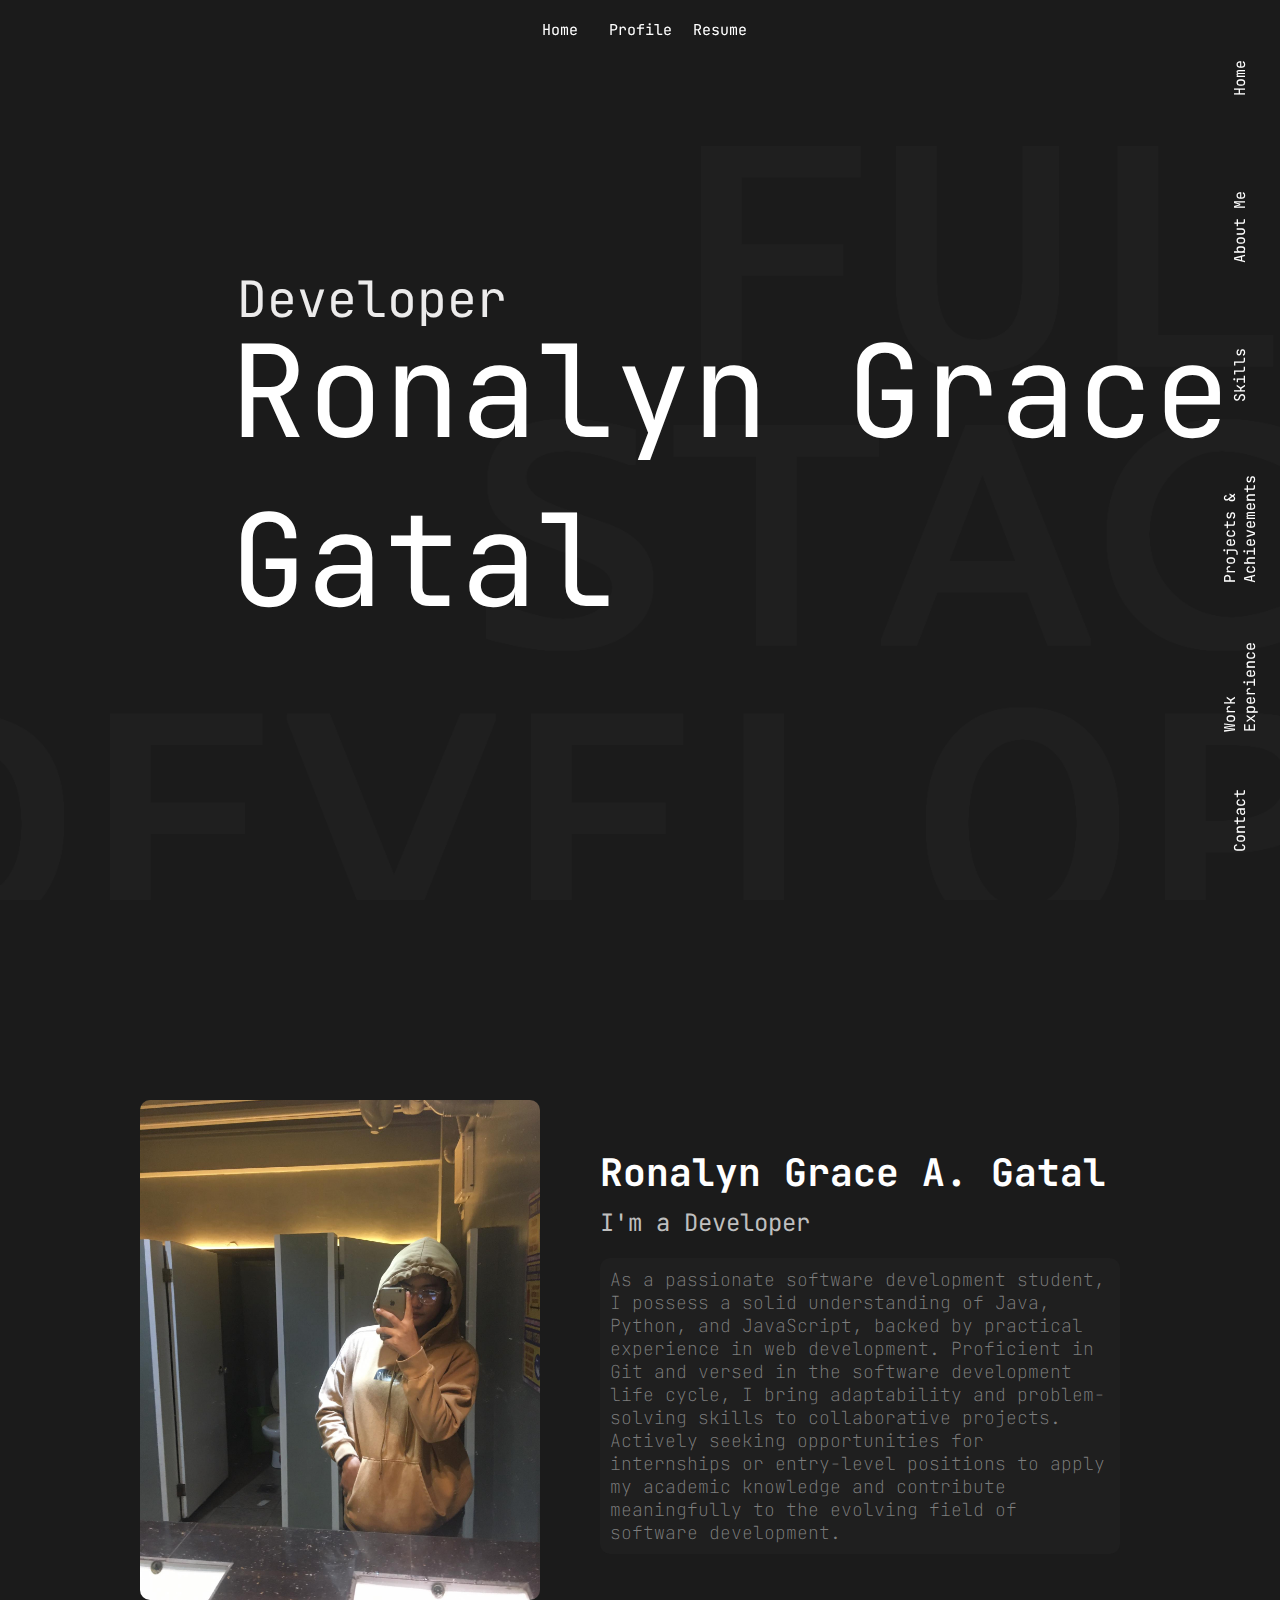
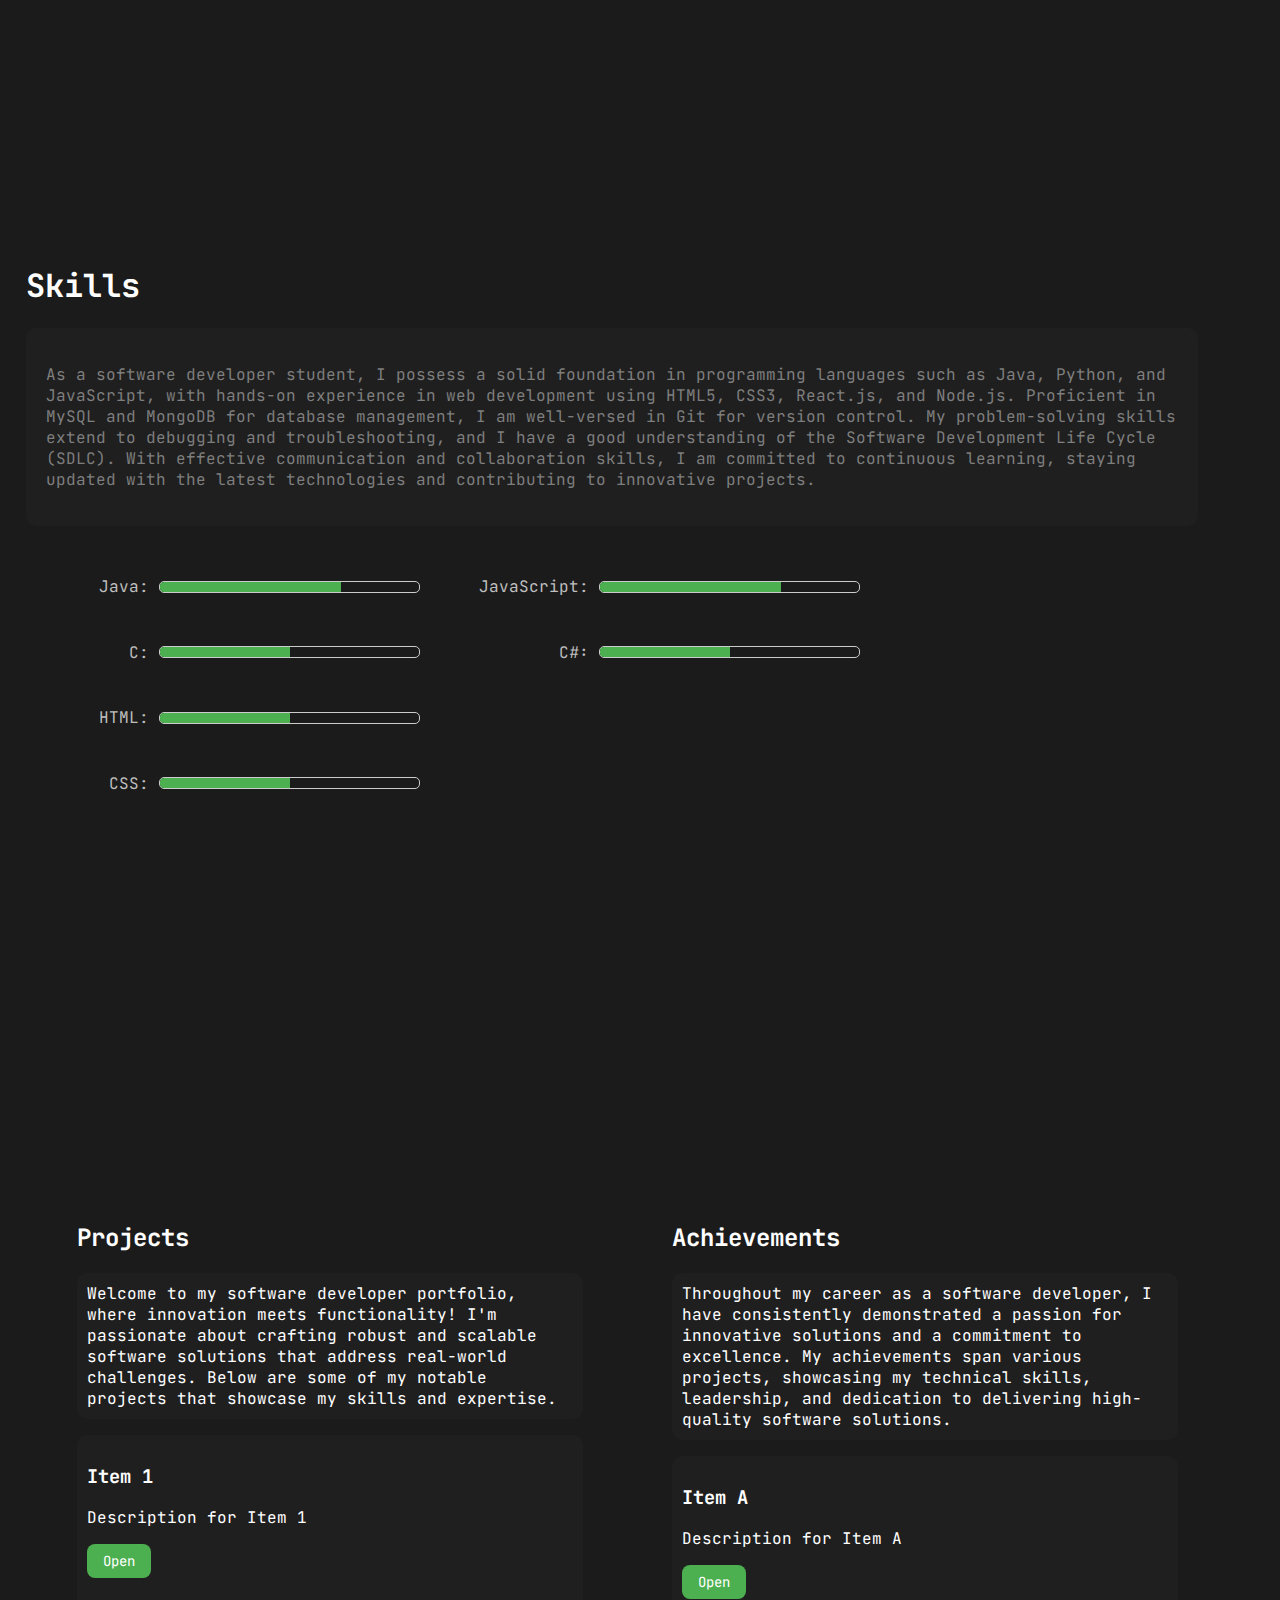
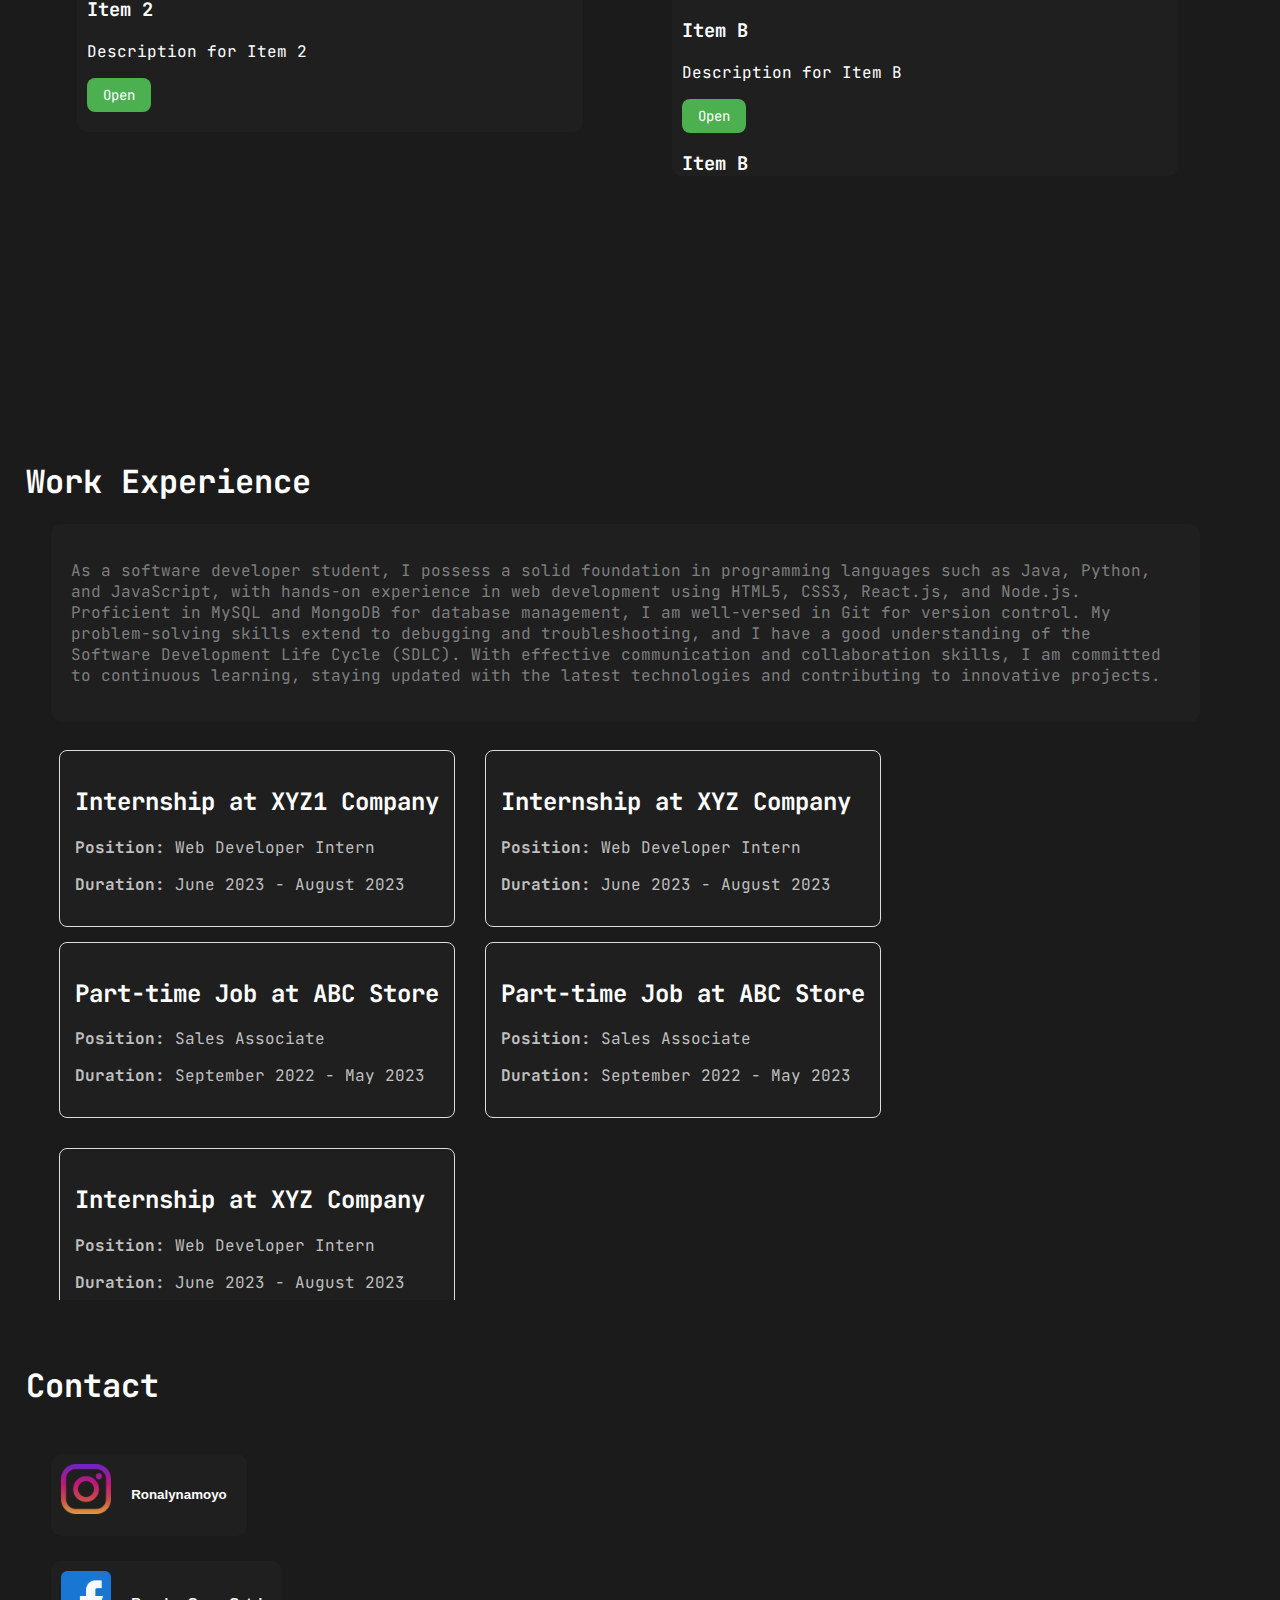
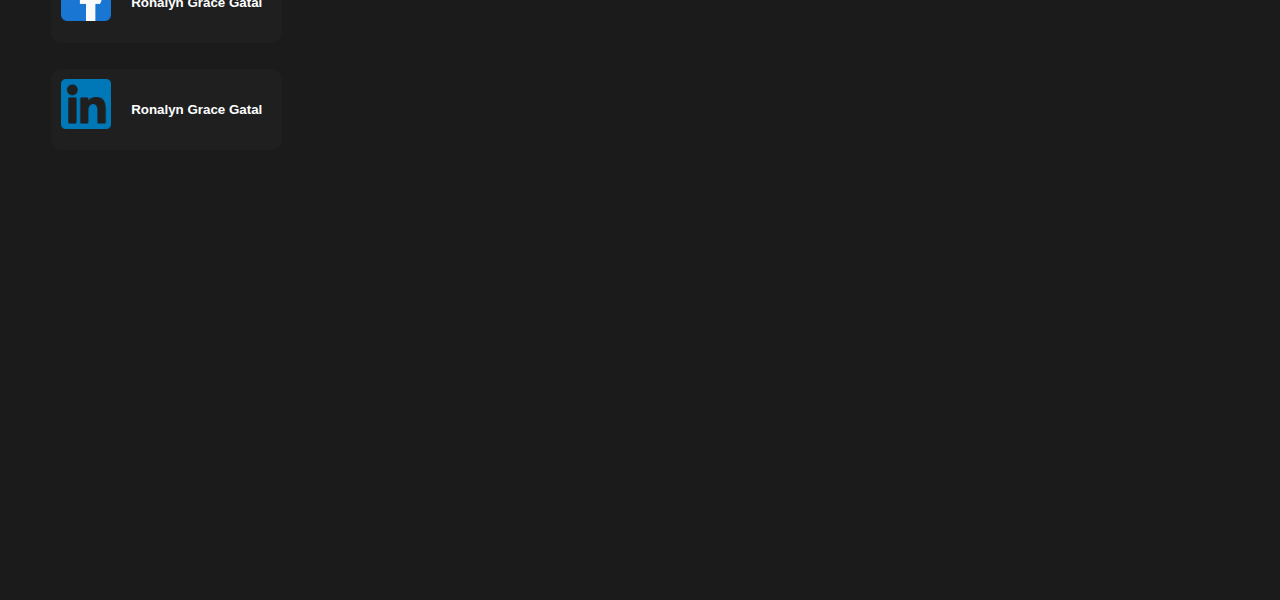
==== index.html @ 5c7518e5 "Initial commit" ====
<!DOCTYPE html>
<html lang="en">
<head>
    <meta charset="UTF-8">
    <meta name="viewport" content="width=device-width, initial-scale=1.0">
    <title>My Portfolio</title>
    <link rel="stylesheet" href="styles.css">
    <link href="https://fonts.googleapis.com/css2?family=Lexend&display=swap" rel="stylesheet">
    <!-- <link href="https://fonts.googleapis.com/css2?family=Anonymous+Pro:wght@400;700&display=swap" rel="stylesheet"> -->
    <link href="https://fonts.googleapis.com/css2?family=JetBrains+Mono&display=swap" rel="stylesheet">
    <style>
    
        /* Add your CSS styles here */
        body {
            font-family: 'JetBrains Mono', monospace;
            /* font-family: 'Lexend', sans-serif; */
            margin: 0;
            padding: 0;
            scroll-behavior: smooth;
            overflow: hidden;
        }
        .block {
            display: flex;
            height: 100vh;
            overflow: hidden;
            position: relative;
            transition: all 0.5s;
        }


        .block .cat {
            position: absolute;
            top: 29.5%;
            left: 18.5%;
            font-size: 1.5em;
            color: rgb(236, 235, 235);
            text-align: left;
        }


        .block .title {
            position: absolute;
            top: 30%;
            left: 18%;
            font-size: 8em;
            color: white;
            text-align: left;
            word-break: break-all;
        }


        .block .description {
            position: absolute;
            top: 53%;
            left: 18.5%;
            color: white;
            text-align: left;
        }


        .block .button {
            position: absolute;
            top: 70%;
            left: 18.5%;
            background-color: #FFF;
            padding: 8px 16px;
            border: none;
            display: inline-block;
            border-radius: 4px;
            cursor: pointer;
            text-decoration: none;
            color: #000;
            font-weight: bold;
            text-align: center;
        }

        .button:hover{
            background-color: rgb(211, 211, 211);
        }

            /* Adjusted dot styles */
        .dots {
            height: 100%;
            width: 80px;
            position: fixed;
            top: 50%;
            right: 0;
            display: flex;
            flex-direction: column;
            align-items: center;
            justify-content: center;
            /* border: 1px solid #000000;
            background-color: #1B1B1B; */
            transform: translateY(-50%);
            z-index: 9999; /* Increase the z-index to ensure dots are on top */
        }

        .dot {
            height: 20%;
            width: 60px;
            background-color: transparent;
            border-radius: 0;
            display: flex;
            /* margin-top: 5px;
            margin-bottom: 5px; */
            padding: 10px;
            font-size: 15px;
            color: #FFF;
            writing-mode: vertical-rl;
            align-items: center;
            justify-content: center;
            transform: rotate(180deg);
            cursor: pointer;
        }

        .dot.active{
            background-color: #252525;
            border-radius: 0px 20px 20px 0;
        }

        .dot:hover{
            background-color: #4CAF50;
            border-radius: 0px 20px 20px 0;
        }
        

        .menu {
            height: 80px;
            width: 100%;
            position: fixed;
            margin-top: 30px;
            top: 0;
            display: flex;
            flex-direction: row;
            align-items: center;
            justify-content: center;
            /* border: 1px solid #000000; */
            /* background-color: #1B1B1B; */
            transform: translateY(-50%);
            z-index: 9999; 
        }
        .menuitems {
            height: 20%;
            width: 60px;
            /* background-color: #1B1B1B; */
            border-radius: 0;
            display: flex;
            margin-top: 5px;
            margin-bottom: 5px;
            padding: 10px;
            font-size: 15px;
            color: #FFF;
            align-items: center;
            justify-content: center;
            cursor: pointer;
            }
            .menuitems:hover{
                background-color: #4CAF50;
                border-radius: 8px;
            }

            .active {
                background-color: #252525;
            }

    </style>


<style>

    .container2 {
        display: flex;
        justify-content: center;
        align-items: center;
    }

    .image2 {
        width: 400px;
        height: 500px;
        margin-right: 40px;
        overflow: hidden;
    }

    .image2 img {
        width: 100%;
        height: 100%;
        border-radius: 10px;
        object-fit: cover;
    }

    .content2 {
        padding: 20px;
        
    }

    .title2 {
        font-size: 38px;
        font-weight: bold;
        color: #FFF;
        margin-bottom: 10px;
    }

    .subtitle2 {
        font-size: 24px;
        color: #bfbfbf;
        /* font-style: italic; */
        margin-bottom: 10px;
    }

    .description2 {
        width: 500px;
        height: auto;
        font-size: 18px;
        color: #7e7e7e;
        background-color: #1F1F1F;
        padding: 10px 10px;
        border-radius: 10px;
        font-weight: 100;
        margin-top: 20px;
        /* border: 1px solid #ccc; */
        /* padding: 20px; */
        overflow: auto;
    }




    .container3 {
            width: 100%;
            display: flex;
            flex-direction: column;
            /* align-items: center;
            justify-content: center; */
            /* background-color: #7e7e7e; */
        }

    .skill-container3 {
            width: 400px;
            display: flex;
            align-items: center;
            margin-top: 10px;
            padding: 20px;
            margin-top: 1%;
        }

        .skill-label {
            flex: 1;
            text-align: right;
            color: #bfbfbf;
            padding-right: 10px;
        }

        .progress-bar {
            flex: 2;
            height: 10px;
            border: 1px solid #ccc;
            border-radius: 5px;
            overflow: hidden;
        }

        .progress {
            height: 100%;
            background-color: #4CAF50;
        }



        section2 {
      /* width: auto;
      height: auto; */
      /* border: 1px solid #ccc; */
      padding: 20px;
      color: #FFF;
      border-radius: 10px;
      /* background-color: #7e7e7e; */
    }

        ul {
      list-style: none;
      padding: 0;
      background-color: #1F1F1F;
      border-radius: 10px;
      padding: 10px;
      max-height: 300px; /* Adjust the max-height as needed */
      overflow-y: auto;
    }

    li {
      margin-bottom: 10px;
    }

    button3 {
      background-color: #4CAF50;
      color: white;
      border: none;
      padding: 8px 16px;
      text-align: center;
      border-radius: 8px;
      text-decoration: none;
      display: inline-block;
      font-size: 14px;
      cursor: pointer;
    }
    
    section4 {
        margin: 20px 0;
            display: flex;
            flex-wrap: wrap;
        }

    .experience-item {
        border: 1px solid #ddd;
            border-radius: 8px;
            padding: 15px;
            margin: 15px;
            cursor: pointer;
            background-color: #1F1F1F;
            transition: background-color 0.3s;
    }
    .experience-item:hover {
            background-color: #2a2a2a;
        }

        .overlay {
            display: none;
            position: fixed;
            top: 0;
            left: 0;
            width: 100%;
            height: 100%;
            background: rgba(0, 0, 0, 0.5);
            z-index: 1;
        }

        .popup {
            display: none;
            position: fixed;
            top: 50%;
            left: 50%;
            transform: translate(-50%, -50%);
            padding: 20px;
            background-color: #fff;
            border: 1px solid #ddd;
            border-radius: 8px;
            box-shadow: 0 0 10px rgba(0, 0, 0, 0.1);
            z-index: 2;
        }

        .close-btn {
            position: absolute;
            top: 10px;
            right: 10px;
            cursor: pointer;
            color: #888;
        }


        .myButton {
            display: inline-block;
            padding: 10px;
            border: none;
            cursor: pointer;
        }
        .myButton:hover{
            background-color: #ffffff;
        }
        .myButton img {
            max-width: 50px;
            max-height: 50px;
            margin-right: 10px;
        }



</style>



</head>

<body>


    <div class = "menu">
        <div class="menuitems" onclick="scrollToBlock(0)">Home</div>
        <div class="menuitems" onclick="">Profile</div>
        <div class="menuitems" onclick="">Resume</div>

    </div>
    <div class="dots">
        <span style="margin-top: 8px;" class="dot" onclick="scrollToBlock(0)"> Home</span>
        <span class="dot" onclick="scrollToBlock(1)"> About Me </span>
        <span class="dot" onclick="scrollToBlock(2)"> Skills </span>
        <span class="dot" onclick="scrollToBlock(3)">Projects & Achievements   </span>
        <span class="dot" onclick="scrollToBlock(4)"> Work Experience </span>
        <span class="dot" onclick="scrollToBlock(5)"> Contact </span>
    </div>


    <div class="desktop-container">

        <div class="block" style="background-color: #1B1B1B; background-image: url(background.png); background-size: cover; background-position: center center;" onwheel="scrollHandler(event)">
            <div style="font-size: 50px;" class="cat">Developer</div>
            <div style="margin-top: 36px;" class="title">Ronalyn Grace <br> Gatal</div>
        </div>

        <div class="block" style=" display: flex; align-items: center; justify-content: center; background-color: #1B1B1B;  background-size: cover; background-position: center center;" onwheel="scrollHandler(event)">
            <div class="container2">
                <div class="image2">
                    <img src="babe.jpg" alt="Your Image Alt Text">
                </div>
        
                <div class="content2">
                    <div class="title2">Ronalyn Grace A. Gatal</div>
                    <div class="subtitle2">I'm a Developer</div>
                    <div class="description2">As a passionate software development student, I possess a solid understanding of
                         Java, Python, and JavaScript, backed by practical experience in web development.
                         Proficient in Git and versed in the software development life cycle,
                         I bring adaptability and problem-solving skills to collaborative projects.
                         Actively seeking opportunities for internships or entry-level positions to
                         apply my academic knowledge and contribute meaningfully to the evolving field of software development.</div>
                </div>
            </div>

        </div>


        <div class="block" style="background-color: #1B1B1B; background-size: cover; background-position: center center;" onwheel="scrollHandler(event)">
            <div class="container3">
                <h1 style="margin-top: 5%; margin-left: 2%; color: #FFF;">Skills</h1>
                <div style="margin-top: 0%; margin-left: 2%; width: 90%; height: auto; padding: 10px; background-color: #1F1F1F; border-radius: 10px;">
                    <p style="padding: 10px; color: #7e7e7e;">
                        As a software developer student, I possess a solid foundation in programming languages such as Java,
                        Python, and JavaScript, with hands-on experience in web development using HTML5, CSS3, React.js, and
                        Node.js. Proficient in MySQL and MongoDB for database management, I am well-versed in Git for version control.
                        My problem-solving skills extend to debugging and troubleshooting, and I have a good understanding of the Software Development
                        Life Cycle (SDLC). With effective communication and collaboration skills, I am committed to continuous learning, staying updated
                            with the latest technologies and contributing to innovative projects.</p>
                </div>
                
                
                <div style="display: flex; align-items: center; justify-content: start;  margin-top: 2%;">

                    <div style="display: flex; flex-direction: row;">
                        <div>
                            <div class="skill-container3">
                                <div class="skill-label">Java:</div>
                                <div class="progress-bar">
                                    <div class="progress" style="width: 70%;"></div>
                                </div>
                            </div>
                    
            
                            <div class="skill-container3">
                                <div class="skill-label">C:</div>
                                <div class="progress-bar">
                                    <div class="progress" style="width: 50%;"></div>
                                </div>
                            </div>
        
                            <div class="skill-container3">
                                <div class="skill-label">HTML:</div>
                                <div class="progress-bar">
                                    <div class="progress" style="width: 50%;"></div>
                                </div>
                            </div>
        
                            <div class="skill-container3">
                                <div class="skill-label">CSS:</div>
                                <div class="progress-bar">
                                    <div class="progress" style="width: 50%;"></div>
                                </div>
                            </div>
                        </div>
        
                        <div>
                            <div class="skill-container3">
                                <div class="skill-label">JavaScript:</div>
                                <div class="progress-bar">
                                    <div class="progress" style="width: 70%;"></div>
                                </div>
                            </div>
                    
            
                            <div class="skill-container3">
                                <div class="skill-label">C#:</div>
                                <div class="progress-bar">
                                    <div class="progress" style="width: 50%;"></div>
                                </div>
                            </div>
        
                            <!-- <div class="skill-container3">
                                <div class="skill-label">Skill 2:</div>
                                <div class="progress-bar">
                                    <div class="progress" style="width: 50%;"></div>
                                </div>
                            </div>
        
                            <div class="skill-container3">
                                <div class="skill-label">Skill 2:</div>
                                <div class="progress-bar">
                                    <div class="progress" style="width: 50%;"></div>
                                </div>
                            </div> -->
                        </div>
                    </div>
                </div>




            </div>
        </div>


        <div class="block" style="background-color: #1B1B1B; background-size: cover; background-position: center center; display: flex; align-items: center; justify-content: center;" onwheel="scrollHandler(event)">
            
            <div style="width: 100%; height: 100%;">
                <div style="display: flex; justify-content: space-around; padding: 20px;">
                    <section2 style=" width: 50%; height: 80%; margin-left: 3%; margin-right: 2%; margin-top:5%;">
                        <h2>Projects</h2>
                        <div style="width: 100%; height: auto; background-color: #1F1F1F; border-radius: 10px;">
                            <p style=" padding: 10px;">Welcome to my software developer portfolio, where innovation meets functionality!
                                I'm passionate about crafting robust and scalable software solutions that address real-world challenges.
                                Below are some of my notable projects that showcase my skills and expertise.</p>
                        </div>
                        <ul>
                          <li>
                            <h3>Item 1</h3>
                            <p>Description for Item 1</p>
                            <button3>Open</button3>
                          </li>
                          <li>
                            <h3>Item 2</h3>
                            <p>Description for Item 2</p>
                            <button3>Open</button3>
                          </li>
                          
                        </ul>
                      </section2>
                    
                      <section2 style=" width: 50%; height: 80%; margin-left: 2%; margin-right: 5%; margin-top: 5%;">
                        <h2>Achievements</h2>
                        <div style="width: 100%; height: auto; background-color: #1F1F1F; border-radius: 10px;">
                            <p style=" padding: 10px;">Throughout my career as a software developer, I have consistently
                                demonstrated a passion for innovative solutions and a commitment to excellence. My achievements
                                span various projects, showcasing my technical skills, leadership, and dedication to delivering
                                high-quality software solutions.</p>
                        </div>
                        <ul>
                          
                          <li>
                            <h3>Item A</h3>
                            <p>Description for Item A</p>
                            <button3>Open</button3>
                          </li>
                          <li>
                            <h3>Item B</h3>
                            <p>Description for Item B</p>
                            <button3>Open</button3>
                          </li>
                          <li>
                            <h3>Item B</h3>
                            <p>Description for Item B</p>
                            <button3>Open</button3>
                          </li>
                          <li>
                            <h3>Item B</h3>
                            <p>Description for Item B</p>
                            <button3>Open</button3>
                          </li>
                          <li>
                            <h3>Item B</h3>
                            <p>Description for Item B</p>
                            <button3>Open</button3>
                          </li>
                          
                          
                        </ul>
                      </section2>
                </div>
            </div>


        </div>
        

        <div class="block" style="background-color: #1B1B1B; background-size: cover; background-position: center center;" onwheel="scrollHandler(event)">
           
            <div style="display: flex; flex-direction: column; align-items: start; justify-content: start; margin-left: 2%; margin-top: 3%;">
                <h1 style="color: #fff;">Work Experience</h1>
                <div style="margin-top: 0%; margin-left: 2%; width: 90%; height: auto; padding: 10px; background-color: #1F1F1F; border-radius: 10px;">
                    <p style="padding: 10px; color: #7e7e7e;">
                        As a software developer student, I possess a solid foundation in programming languages such as Java,
                        Python, and JavaScript, with hands-on experience in web development using HTML5, CSS3, React.js, and
                        Node.js. Proficient in MySQL and MongoDB for database management, I am well-versed in Git for version control.
                        My problem-solving skills extend to debugging and troubleshooting, and I have a good understanding of the Software Development
                        Life Cycle (SDLC). With effective communication and collaboration skills, I am committed to continuous learning, staying updated
                            with the latest technologies and contributing to innovative projects.</p>
                </div>
                
                <section4 style="display: flex; flex-direction: row; color: #fff; margin-left: 1.5%; margin-top: 1%;">
                    

                    <div>
                        <div class="experience-item" onclick="showPopup('Internship at XYZ Company', 'Web Developer Intern', 'June 2023 - August 2023', 'Worked on developing and maintaining web applications, collaborated with the team to solve coding issues, and gained hands-on experience in front-end and back-end development.');">
                            <h2>Internship at XYZ1 Company</h2>
                            <p style="color: #bfbfbf;"><strong>Position:</strong> Web Developer Intern</p>
                            <p style="color: #bfbfbf;"><strong>Duration:</strong> June 2023 - August 2023</p>
                        </div>
                
                        <div class="experience-item" onclick="showPopup('Part-time Job at ABC Store', 'Sales Associate', 'September 2022 - May 2023', 'Assisted customers, managed inventory, and handled cash transactions. Developed strong communication and teamwork skills in a retail environment.');">
                            <h2>Part-time Job at ABC Store</h2>
                            <p style="color: #bfbfbf;"><strong>Position:</strong> Sales Associate</p>
                            <p style="color: #bfbfbf;"><strong>Duration:</strong> September 2022 - May 2023</p>
                        </div>
                    </div>

                    
                    <div>
                        <div class="experience-item" onclick="showPopup('Internship at XYZ Company', 'Web Developer Intern', 'June 2023 - August 2023', 'Worked on developing and maintaining web applications, collaborated with the team to solve coding issues, and gained hands-on experience in front-end and back-end development.');">
                            <h2>Internship at XYZ Company</h2>
                            <p style="color: #bfbfbf;"><strong>Position:</strong> Web Developer Intern</p>
                            <p style="color: #bfbfbf;"><strong>Duration:</strong> June 2023 - August 2023</p>
                        </div>
                
                        <div class="experience-item" onclick="showPopup('Part-time Job at ABC Store', 'Sales Associate', 'September 2022 - May 2023', 'Assisted customers, managed inventory, and handled cash transactions. Developed strong communication and teamwork skills in a retail environment.');">
                            <h2>Part-time Job at ABC Store</h2>
                            <p style="color: #bfbfbf;"><strong>Position:</strong> Sales Associate</p>
                            <p style="color: #bfbfbf;"><strong>Duration:</strong> September 2022 - May 2023</p>
                        </div>
                    </div>
                    <div>
                        <div class="experience-item" onclick="showPopup('Internship at XYZ Company', 'Web Developer Intern', 'June 2023 - August 2023', 'Worked on developing and maintaining web applications, collaborated with the team to solve coding issues, and gained hands-on experience in front-end and back-end development.');">
                            <h2>Internship at XYZ Company</h2>
                            <p style="color: #bfbfbf;"><strong>Position:</strong> Web Developer Intern</p>
                            <p style="color: #bfbfbf;"><strong>Duration:</strong> June 2023 - August 2023</p>
                        </div>
                
                        <div class="experience-item" onclick="showPopup('Part-time Job at ABC Store', 'Sales Associate', 'September 2022 - May 2023', 'Assisted customers, managed inventory, and handled cash transactions. Developed strong communication and teamwork skills in a retail environment.');">
                            <h2>Part-time Job at ABC Store</h2>
                            <p style="color: #bfbfbf;"><strong>Position:</strong> Sales Associate</p>
                            <p style="color: #bfbfbf;"><strong>Duration:</strong> September 2022 - May 2023</p>
                        </div>
                    </div>
                    

                </section4>
            </div>

            <div class="overlay" onclick="closePopup()"></div>
            <div id="popup" class="popup">
                <span class="close-btn" onclick="closePopup()">&times;</span>
                <h2 id="popupTitle"></h2>
                <p id="popupPosition"></p>
                <p id="popupDuration"></p>
                <p id="popupDescription"></p>
            </div>
           

        </div>

        
        <div class="block" style="background-color: #1B1B1B; background-size: cover; background-position: center center; display: flex; flex-direction: column;" onwheel="scrollHandler(event)">
            
            <h1 style="color: #fff; margin-left: 2%; margin-top: 5%;">Contact</h1>
            <div style="color: #fff; margin-left: 4%; margin-top: 2%;">
                <button style="width: auto; display: flex; flex-direction: row; background-color: #1F1F1F; border-radius: 10px;" class="myButton" id="myButton" onclick= "openLink('https://www.instagram.com/ronalynamoyo?igsh=MWx3a3hvZjlsOHp2bw==')">
                    <img src="Res\Logos\instagram.png" alt="Example Icon">
                    <p style="font-weight: bold; color: #fff; padding: 10px;">Ronalynamoyo</p>
                </button>
            </div>
            <div style="color: #fff; margin-left: 4%; margin-top: 2%;">
                <button style="width: auto; display: flex; flex-direction: row; background-color: #1F1F1F; border-radius: 10px;" class="myButton" id="myButton" onclick="openLink('https://www.facebook.com/r.RonalynGrace')">
                    <img src="Res\Logos\facebook.png" alt="Example Icon">
                    <p style="font-weight: bold; color: #fff; padding: 10px;">Ronalyn Grace Gatal</p>
                </button>
            </div>
            <div style="color: #fff; margin-left: 4%; margin-top: 2%;">
                <button style="width: auto; display: flex; flex-direction: row; background-color: #1F1F1F; border-radius: 10px;" class="myButton" id="myButton" onclick="openLink('https://ph.linkedin.com/in/ronalyn-grace-gatal-703b0b1b7')">
                    <img src="Res\Logos\linkedin.png" alt="Example Icon">
                    <p style="font-weight: bold; color: #fff; padding: 10px;">Ronalyn Grace Gatal</p>
                </button>
            </div>
            

        </div>


    <script>


        if (window.innerWidth <= 800) {
                    window.location.href = 'mobilever.html';
                }


        function scrollHandler(event) {
            let currentY;

            if (event.type === 'wheel') {
                currentY = event.deltaY;
            } else if (event.type === 'touchmove') {
                currentY = event.touches[0].clientY;
            }

            const deltaThreshold = 50; // Adjust this threshold as needed

            if (Math.abs(currentY) >= deltaThreshold) {
                const delta = currentY > 0 ? -1 : 1;
                const blocks = document.querySelectorAll('.block');
                const currentBlock = Math.round(window.scrollY / window.innerHeight);
                const nextBlock = currentBlock + delta;
                const blockCount = blocks.length;

                if (nextBlock >= 0 && nextBlock < blockCount) {
                    event.preventDefault();
                    blocks[nextBlock].scrollIntoView({ behavior: 'smooth' });
                    setActiveDot(nextBlock);
                }
            }
        }

        function setActiveDot(index) {
            const dots = document.querySelectorAll('.dot');
            dots.forEach((dot, i) => {
                if (i === index) {
                    dot.classList.add('active');
                } else {
                    dot.classList.remove('active');
                }
            });
        }

        function scrollToBlock(index) {
            const blocks = document.querySelectorAll('.block');
            blocks[index].scrollIntoView({ behavior: 'smooth' });
            setActiveDot(index);
        }
    </script>

    <script>
    let touchStartY = 0;
    let touchEndY = 0;

    document.addEventListener('touchstart', (event) => {
        touchStartY = event.touches[0].clientY;
    });

    document.addEventListener('touchmove', (event) => {
        touchEndY = event.touches[0].clientY;
    });

    document.addEventListener('touchend', () => {
        handleSwipe();
    });

    function handleSwipe() {
        const deltaY = touchEndY - touchStartY;
        const deltaThreshold = 50; // Adjust this threshold as needed

        if (Math.abs(deltaY) >= deltaThreshold) {
            const delta = deltaY > 0 ? -1 : 1;
            const blocks = document.querySelectorAll('.block');
            const currentBlock = Math.round(window.scrollY / window.innerHeight);
            let nextBlock = currentBlock - delta;

            if (nextBlock >= 0 && nextBlock < blocks.length) {
                blocks[nextBlock].scrollIntoView({ behavior: 'smooth' });
                setActiveDot(nextBlock);
            } else {
                if (delta === -1) {
                    blocks[0].scrollIntoView({ behavior: 'smooth' });
                    setActiveDot(0);
                } else {
                    blocks[blocks.length - 1].scrollIntoView({ behavior: 'smooth' });
                    setActiveDot(blocks.length - 1);
                }
            }
        }
    }
</script>

<script>
    function showPopup(title, position, duration, description) {
        document.getElementById('popupTitle').innerText = title;
        document.getElementById('popupPosition').innerText = 'Position: ' + position;
        document.getElementById('popupDuration').innerText = 'Duration: ' + duration;
        document.getElementById('popupDescription').innerText = 'Description: ' + description;
        document.querySelector('.overlay').style.display = 'block';
        document.getElementById('popup').style.display = 'block';
    }

    function closePopup() {
        document.querySelector('.overlay').style.display = 'none';
        document.getElementById('popup').style.display = 'none';
    }


    function openLink(url) {
        
        window.open(url, '_blank');
    }
</script>

</body>
</html>
---- styles.css ----
.dots {
  position: fixed;
  top: 50%;
  right: 20px;
  transform: translateY(-50%);
  z-index: 9999; /* Increase the z-index to ensure dots are on top */
}
.dot {
  height: 10px;
  width: 10px;
  background-color: #ffffff6e;
  border-radius: 50%;
  display: block;
  margin-bottom: 10px;
  cursor: pointer;
}
.active {
  background-color: #ffffff;
}
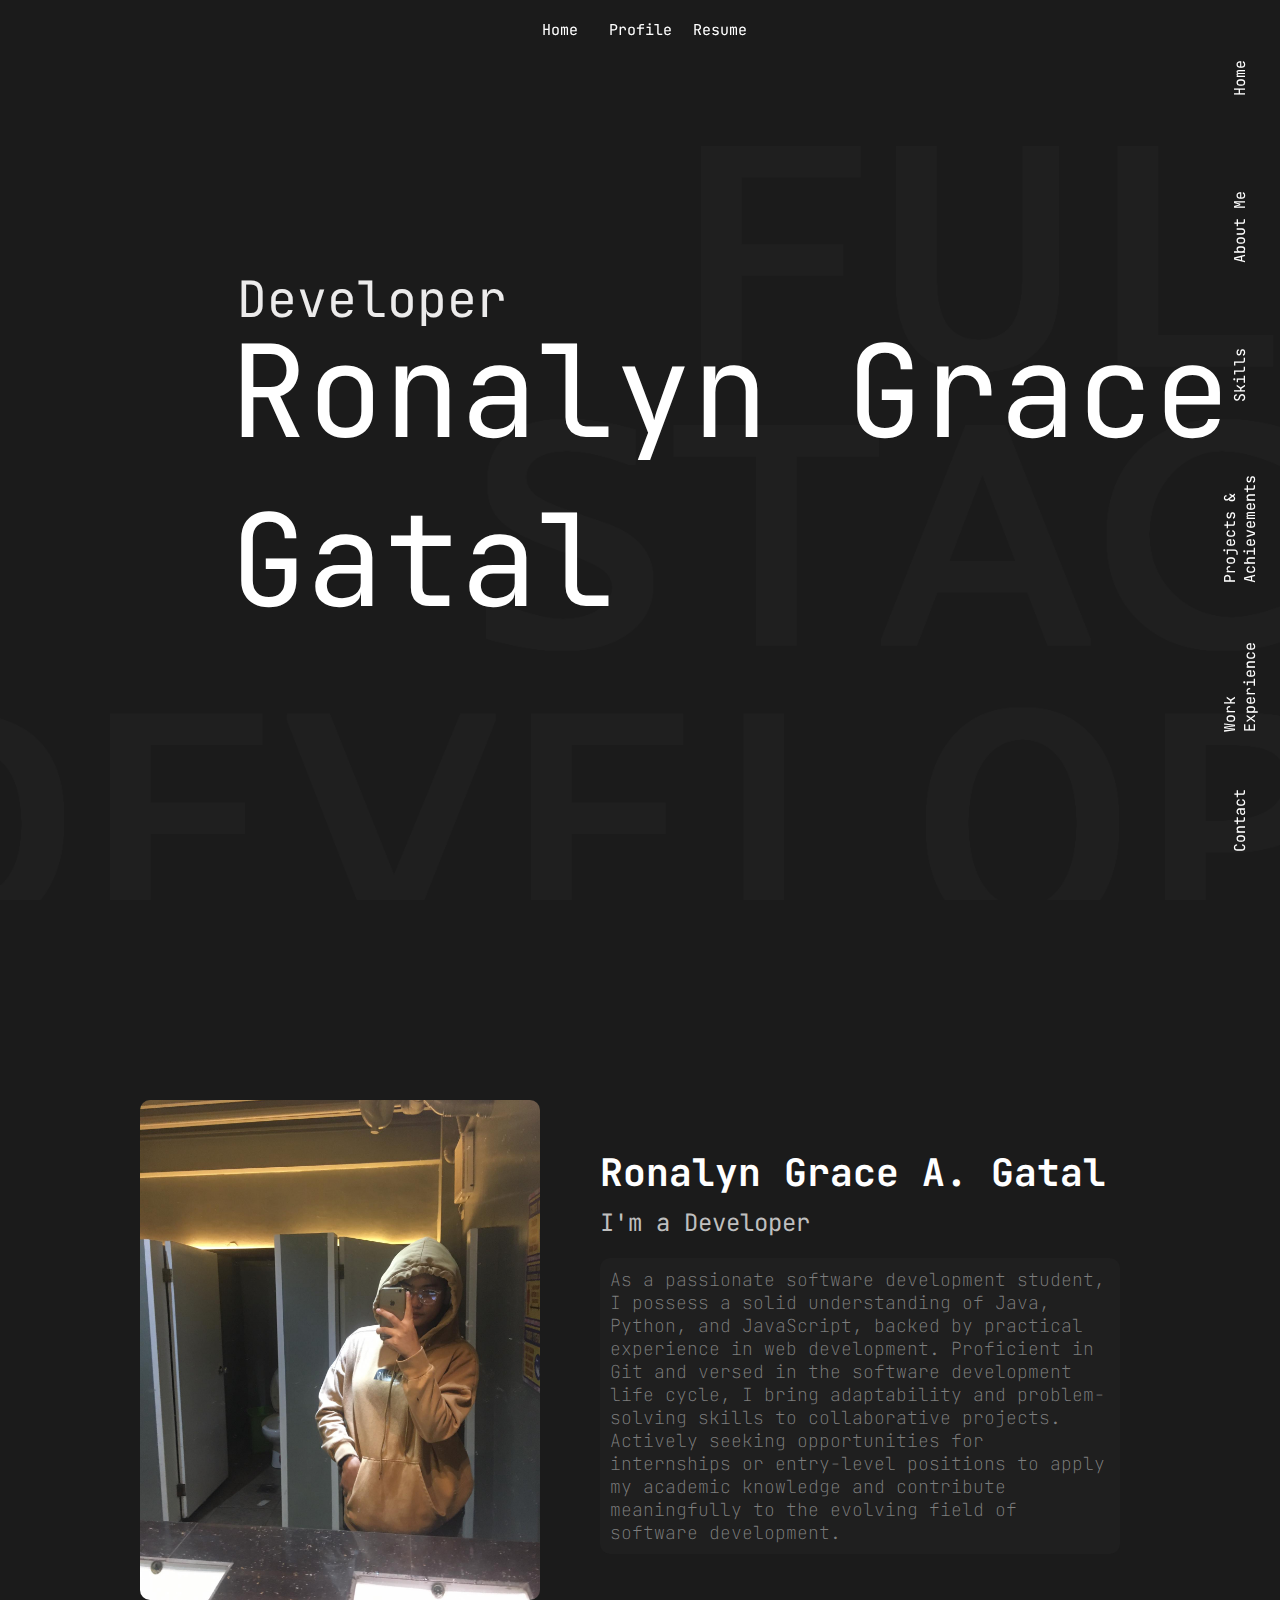
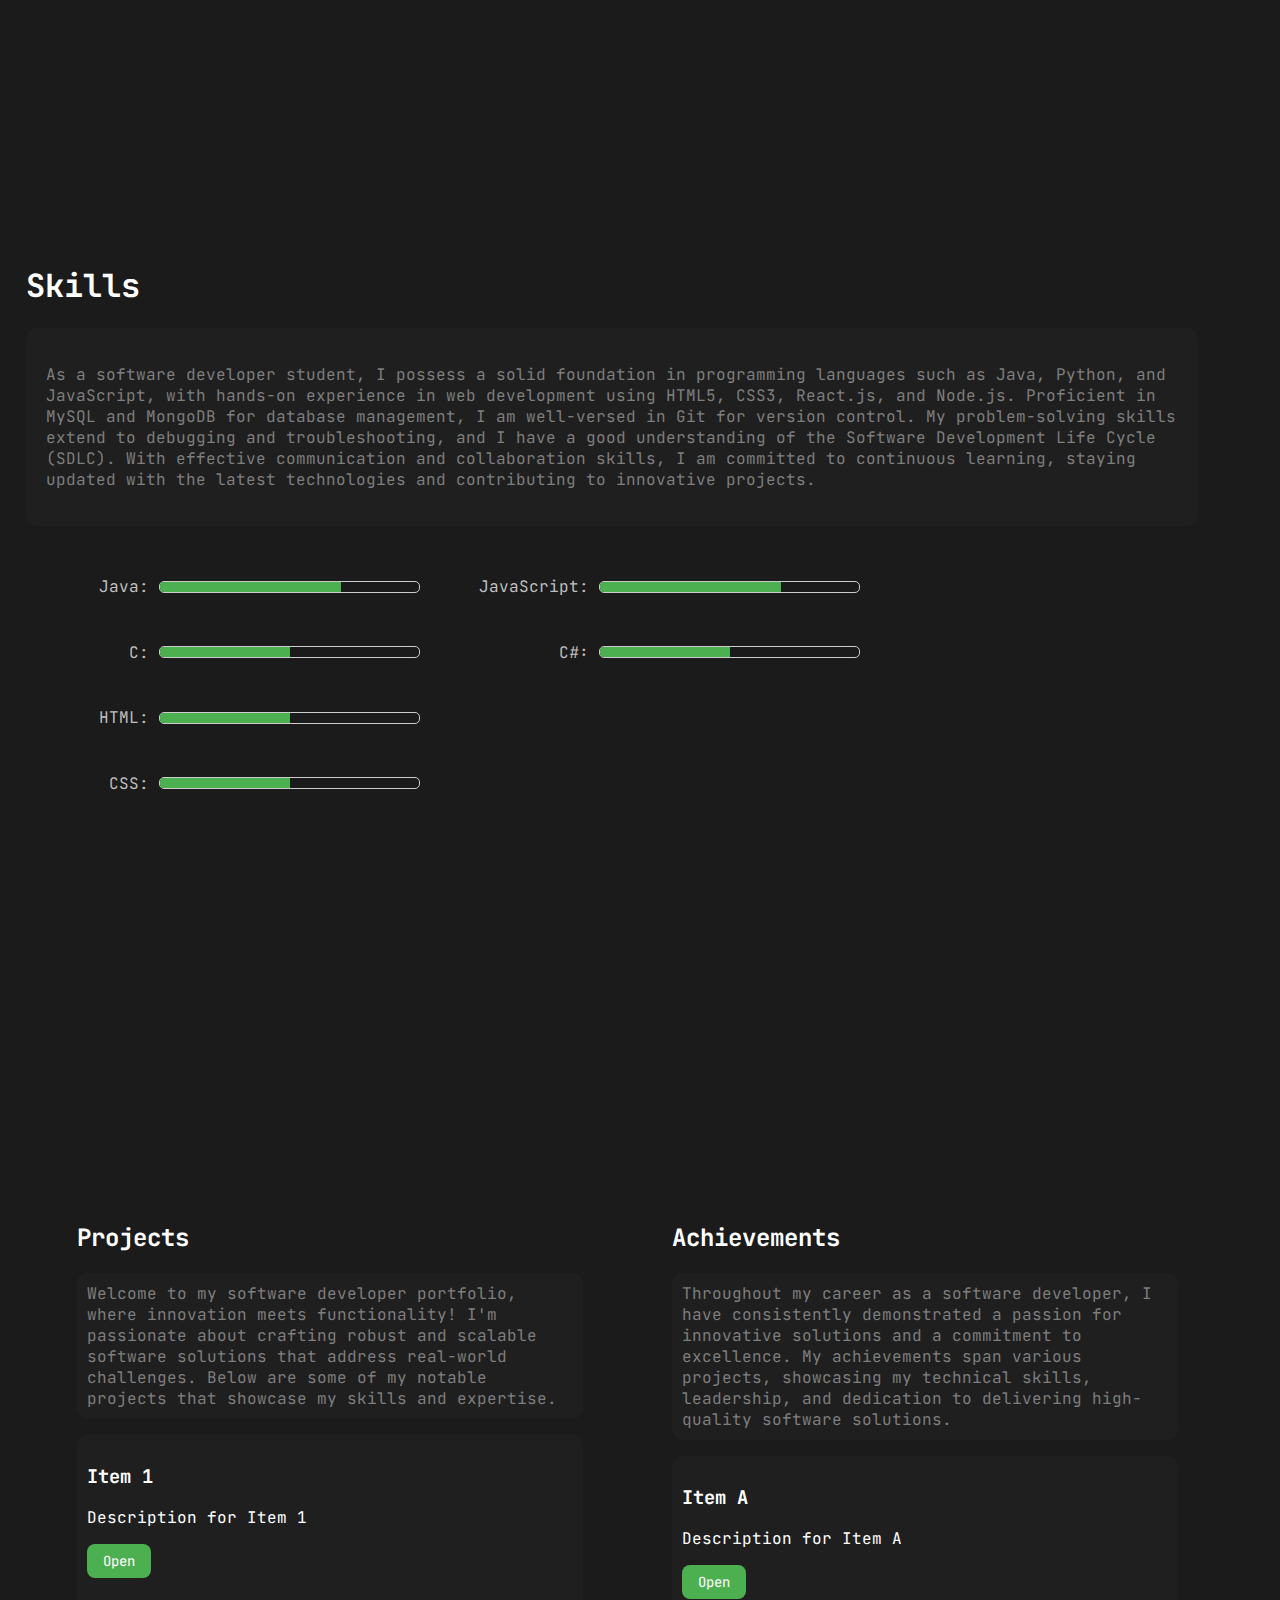
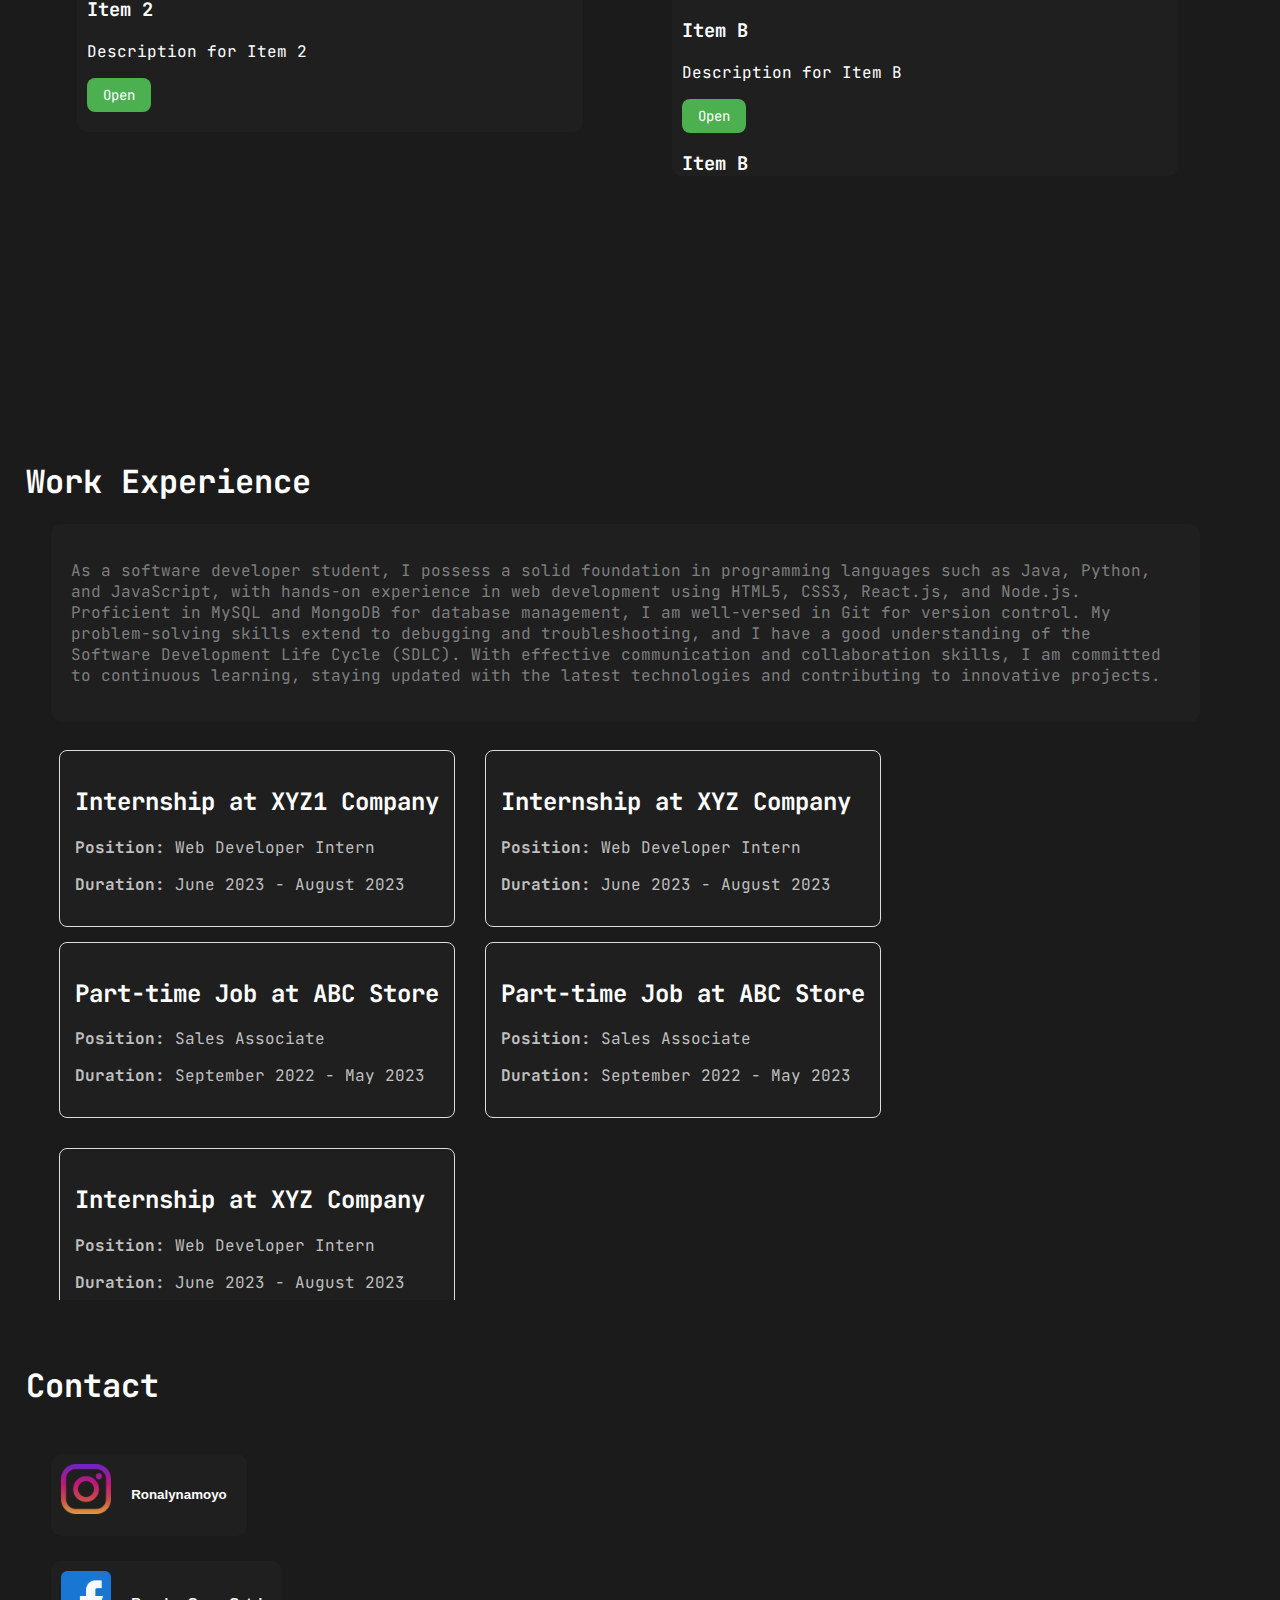
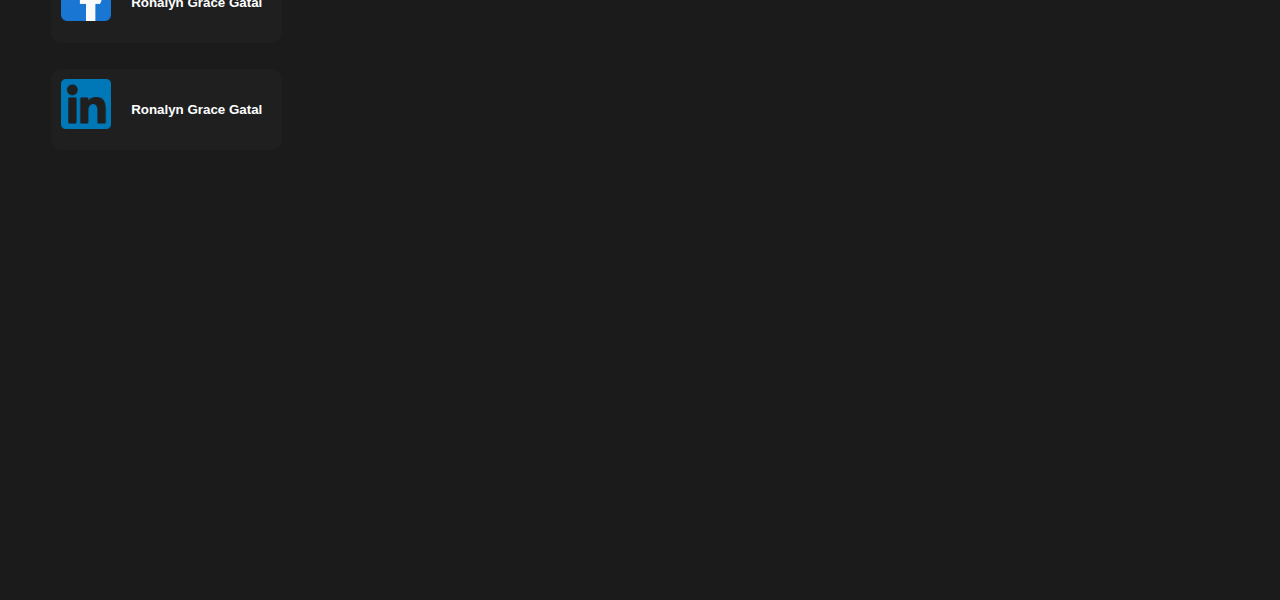
==== commit fed5de2a: "update" ====
--- a/index.html
+++ b/index.html
@@ -520,7 +520,7 @@
                     <section2 style=" width: 50%; height: 80%; margin-left: 3%; margin-right: 2%; margin-top:5%;">
                         <h2>Projects</h2>
                         <div style="width: 100%; height: auto; background-color: #1F1F1F; border-radius: 10px;">
-                            <p style=" padding: 10px;">Welcome to my software developer portfolio, where innovation meets functionality!
+                            <p style=" padding: 10px; color: #7e7e7e;">Welcome to my software developer portfolio, where innovation meets functionality!
                                 I'm passionate about crafting robust and scalable software solutions that address real-world challenges.
                                 Below are some of my notable projects that showcase my skills and expertise.</p>
                         </div>
@@ -542,7 +542,7 @@
                       <section2 style=" width: 50%; height: 80%; margin-left: 2%; margin-right: 5%; margin-top: 5%;">
                         <h2>Achievements</h2>
                         <div style="width: 100%; height: auto; background-color: #1F1F1F; border-radius: 10px;">
-                            <p style=" padding: 10px;">Throughout my career as a software developer, I have consistently
+                            <p style=" padding: 10px; color: #7e7e7e;">Throughout my career as a software developer, I have consistently
                                 demonstrated a passion for innovative solutions and a commitment to excellence. My achievements
                                 span various projects, showcasing my technical skills, leadership, and dedication to delivering
                                 high-quality software solutions.</p>
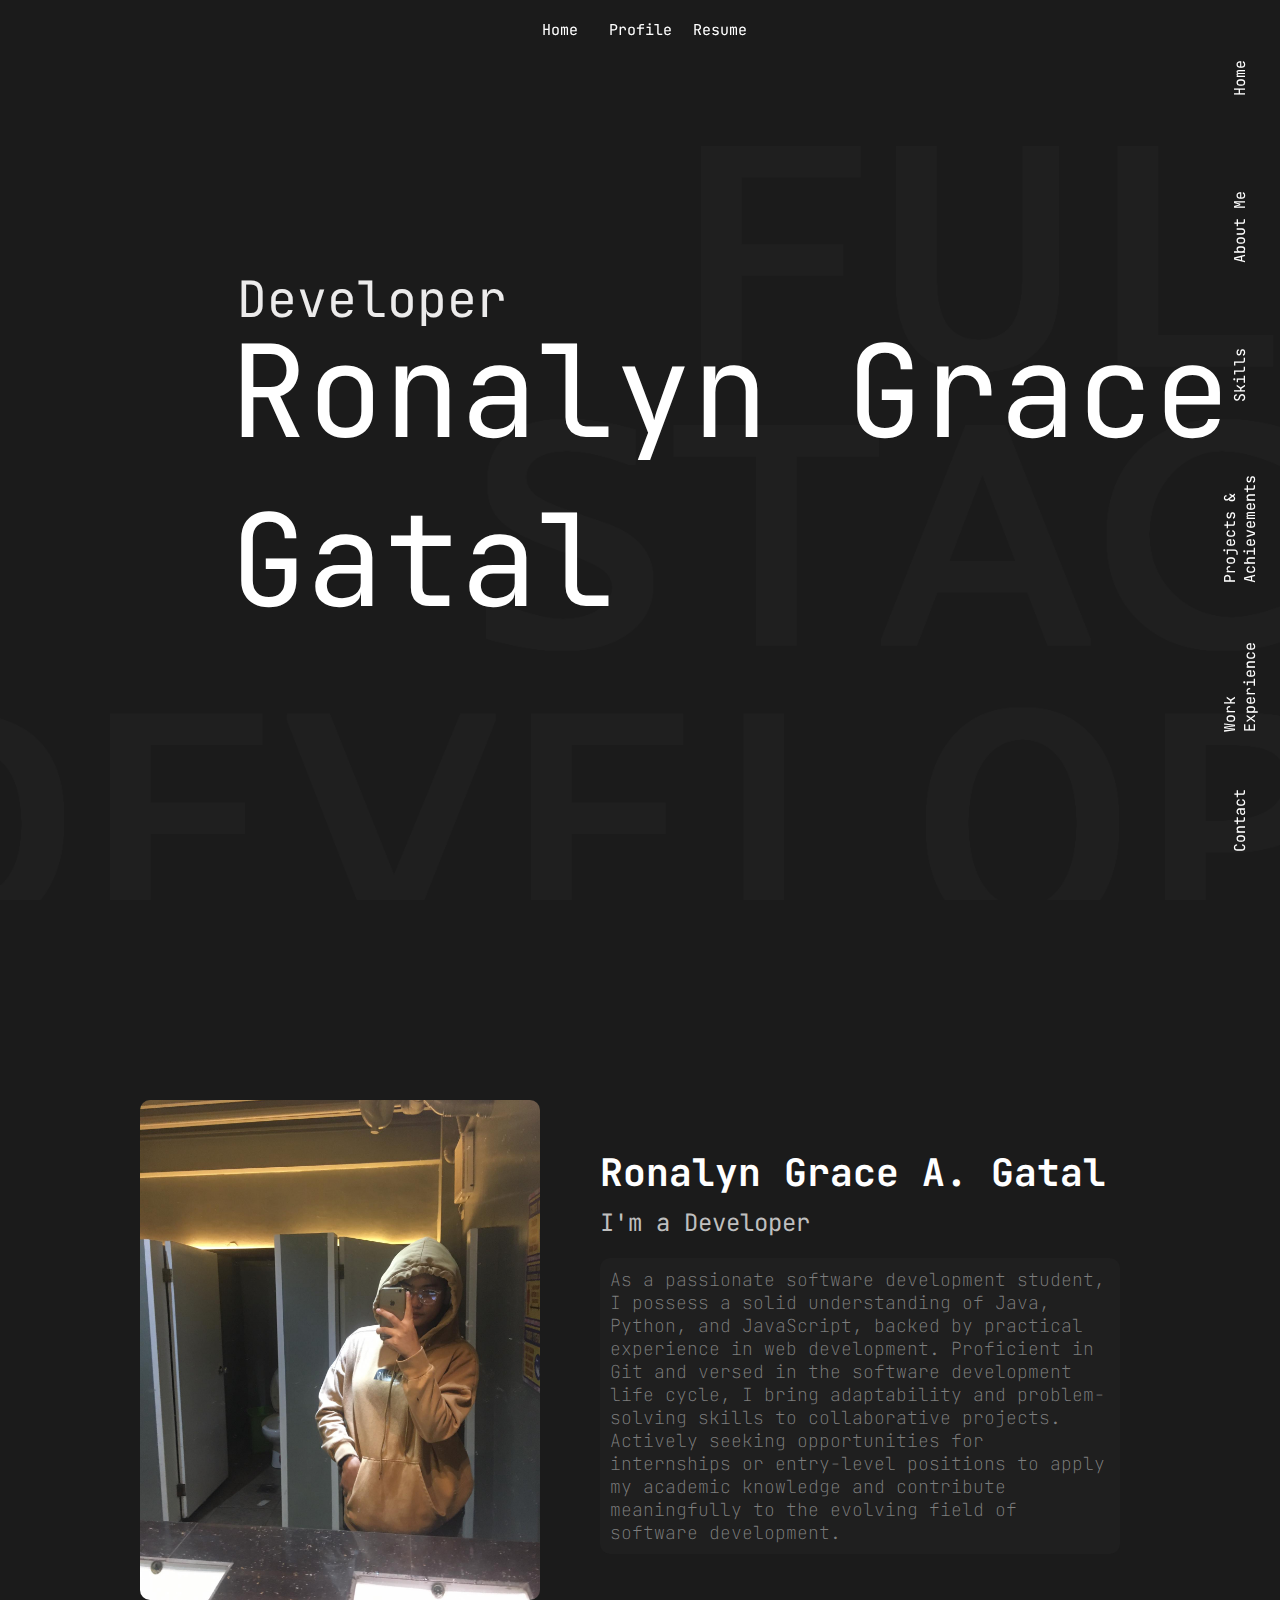
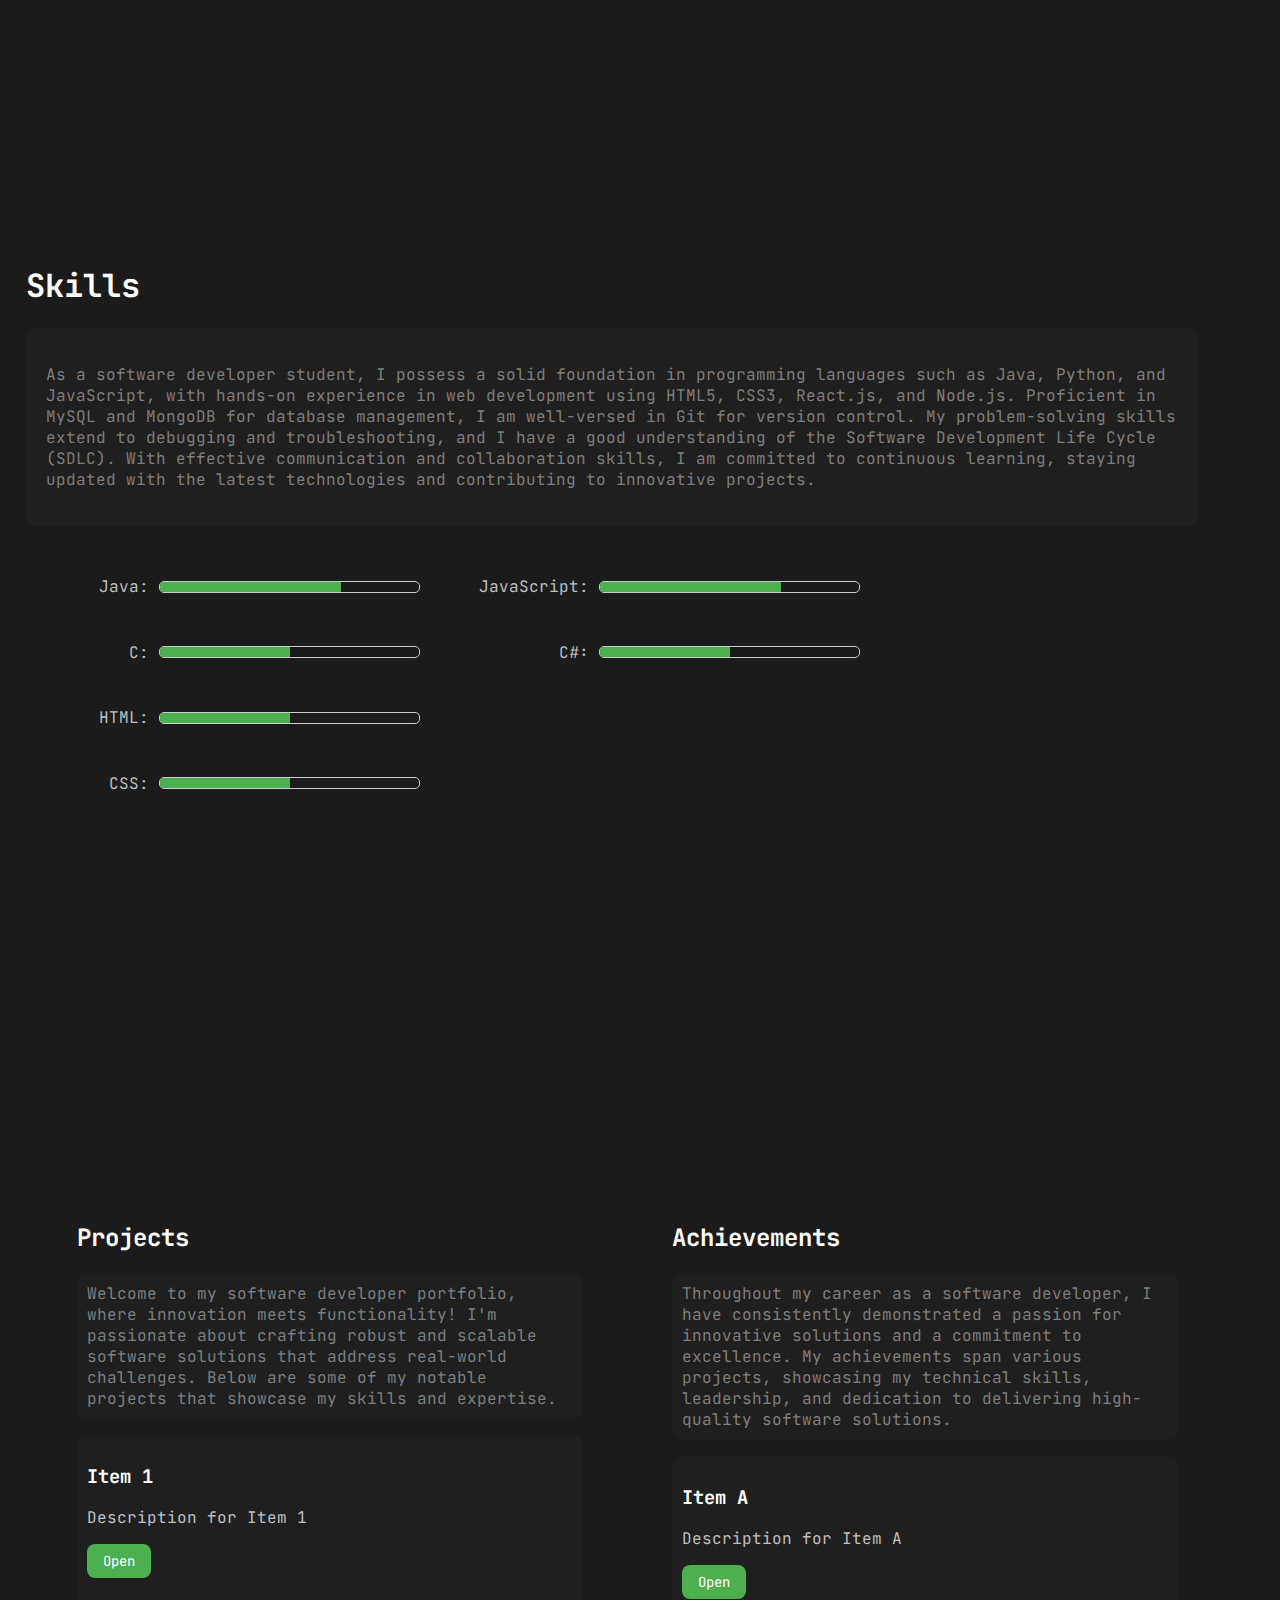
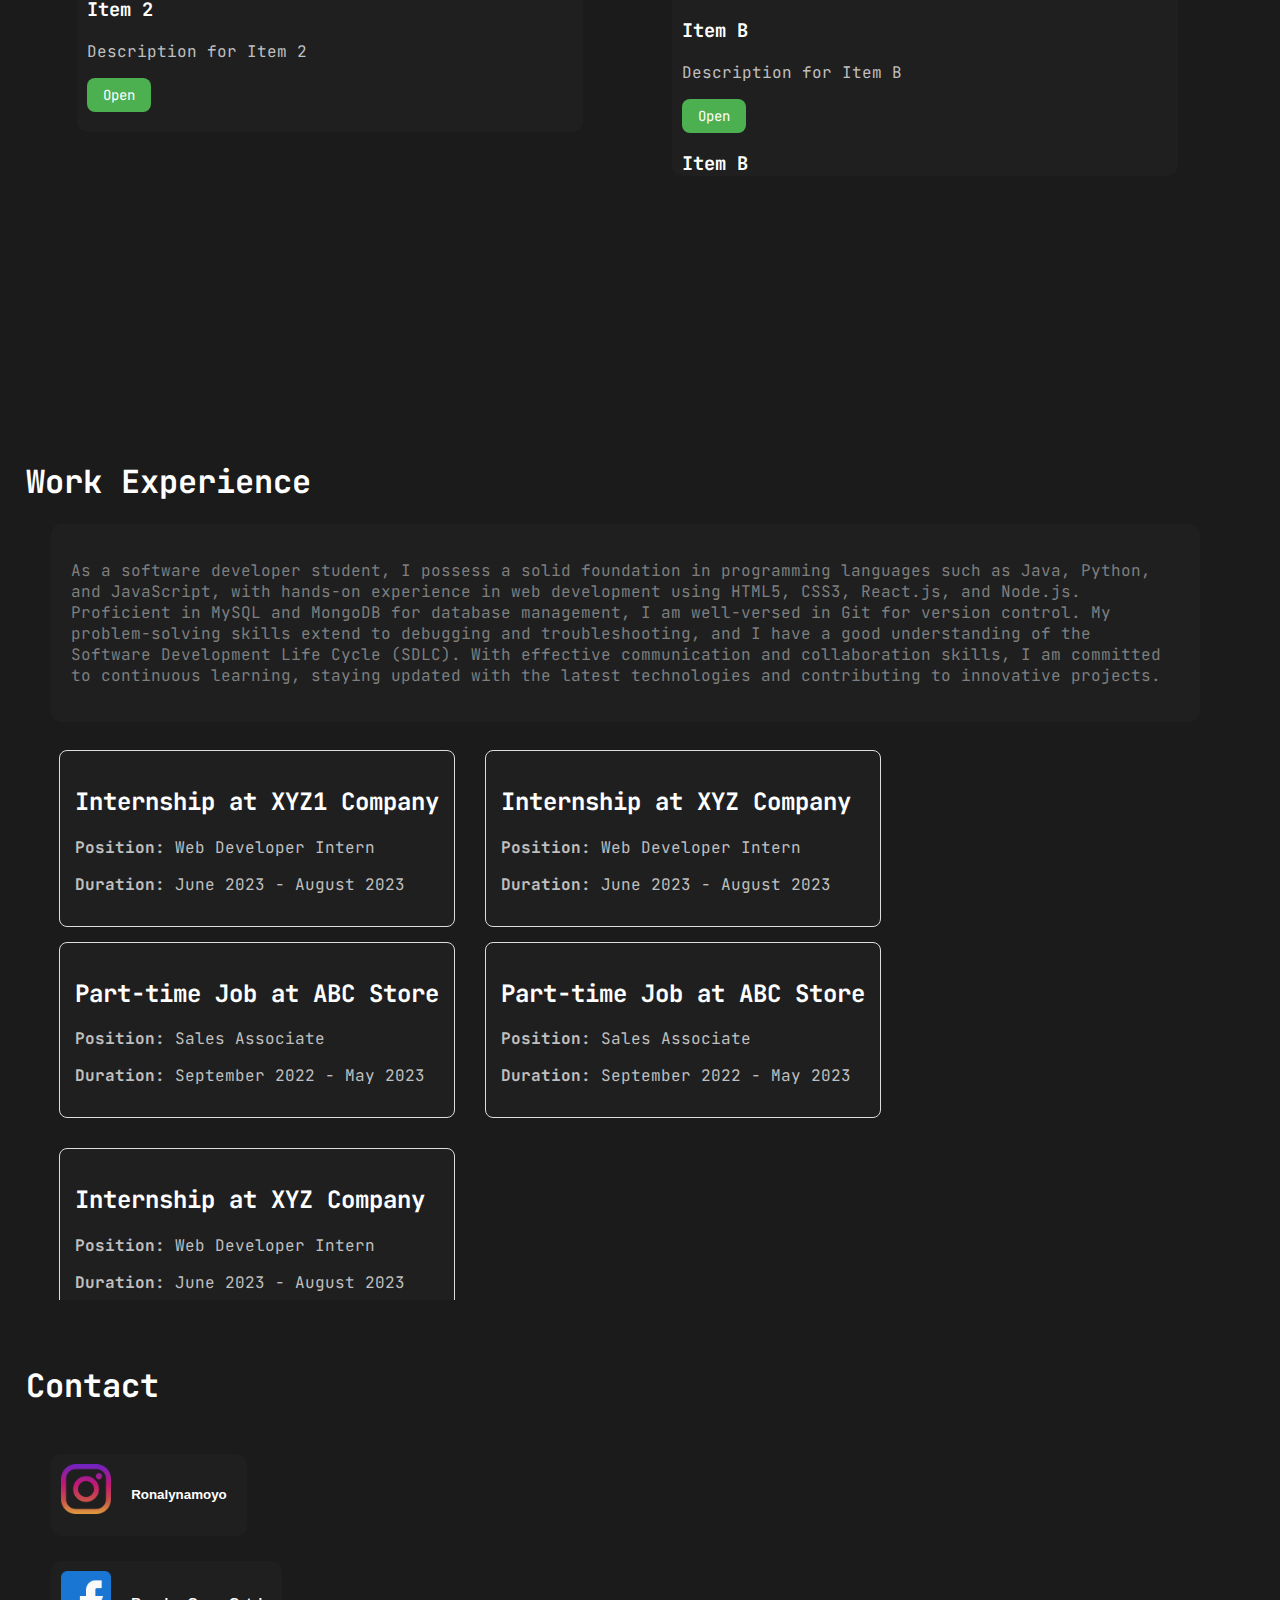
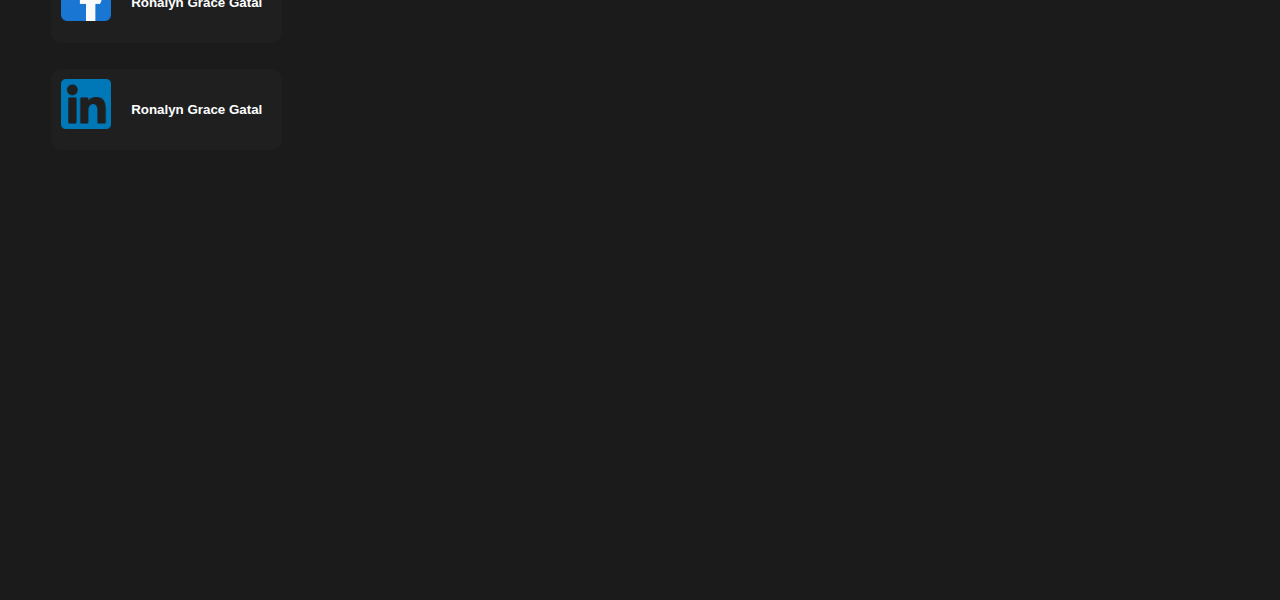
==== commit 33d29562: "Update" ====
--- a/index.html
+++ b/index.html
@@ -527,12 +527,12 @@
                         <ul>
                           <li>
                             <h3>Item 1</h3>
-                            <p>Description for Item 1</p>
+                            <p style="color: #bfbfbf;">Description for Item 1</p>
                             <button3>Open</button3>
                           </li>
                           <li>
                             <h3>Item 2</h3>
-                            <p>Description for Item 2</p>
+                            <p style="color: #bfbfbf;">Description for Item 2</p>
                             <button3>Open</button3>
                           </li>
                           
@@ -551,27 +551,27 @@
                           
                           <li>
                             <h3>Item A</h3>
-                            <p>Description for Item A</p>
+                            <p style="color: #bfbfbf;">Description for Item A</p>
                             <button3>Open</button3>
                           </li>
                           <li>
                             <h3>Item B</h3>
-                            <p>Description for Item B</p>
+                            <p style="color: #bfbfbf;">Description for Item B</p>
                             <button3>Open</button3>
                           </li>
                           <li>
                             <h3>Item B</h3>
-                            <p>Description for Item B</p>
+                            <p style="color: #bfbfbf;">Description for Item B</p>
                             <button3>Open</button3>
                           </li>
                           <li>
                             <h3>Item B</h3>
-                            <p>Description for Item B</p>
+                            <p style="color: #bfbfbf;">Description for Item B</p>
                             <button3>Open</button3>
                           </li>
                           <li>
                             <h3>Item B</h3>
-                            <p>Description for Item B</p>
+                            <p style="color: #bfbfbf;">Description for Item B</p>
                             <button3>Open</button3>
                           </li>
                           
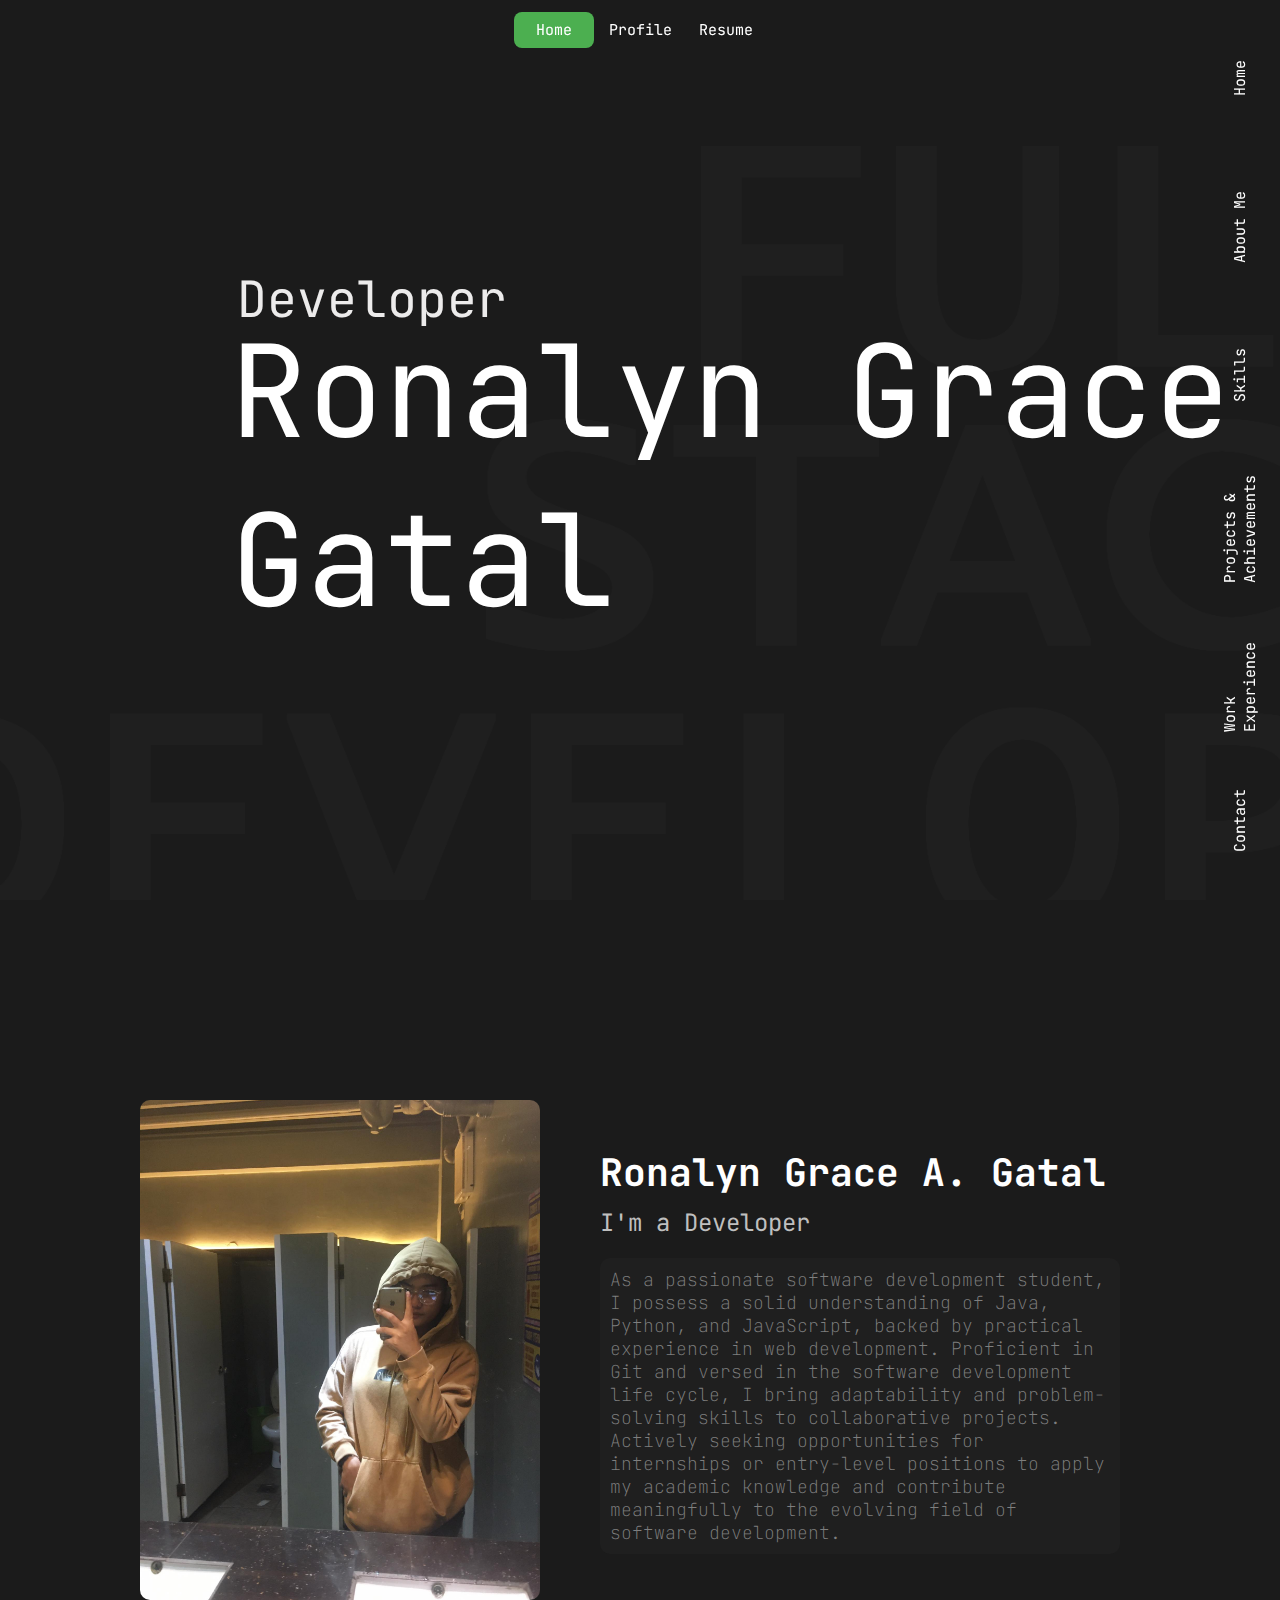
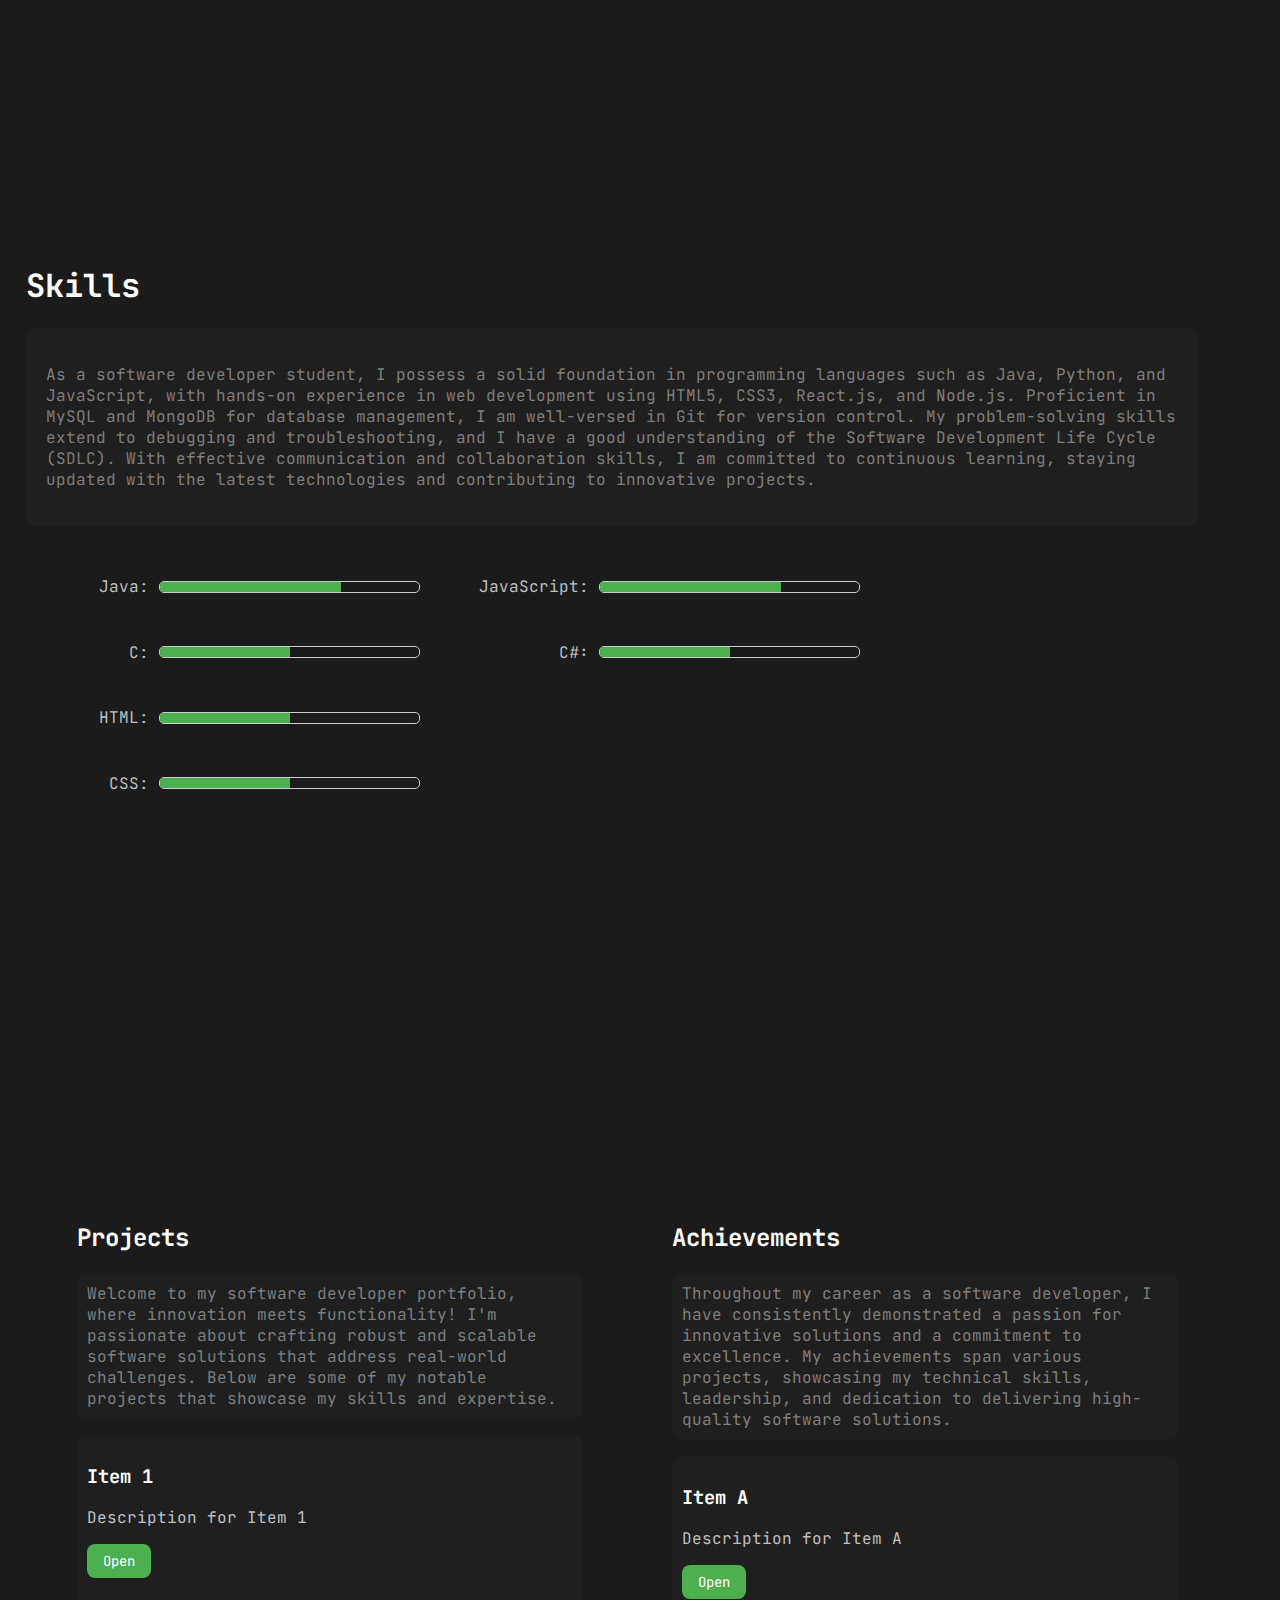
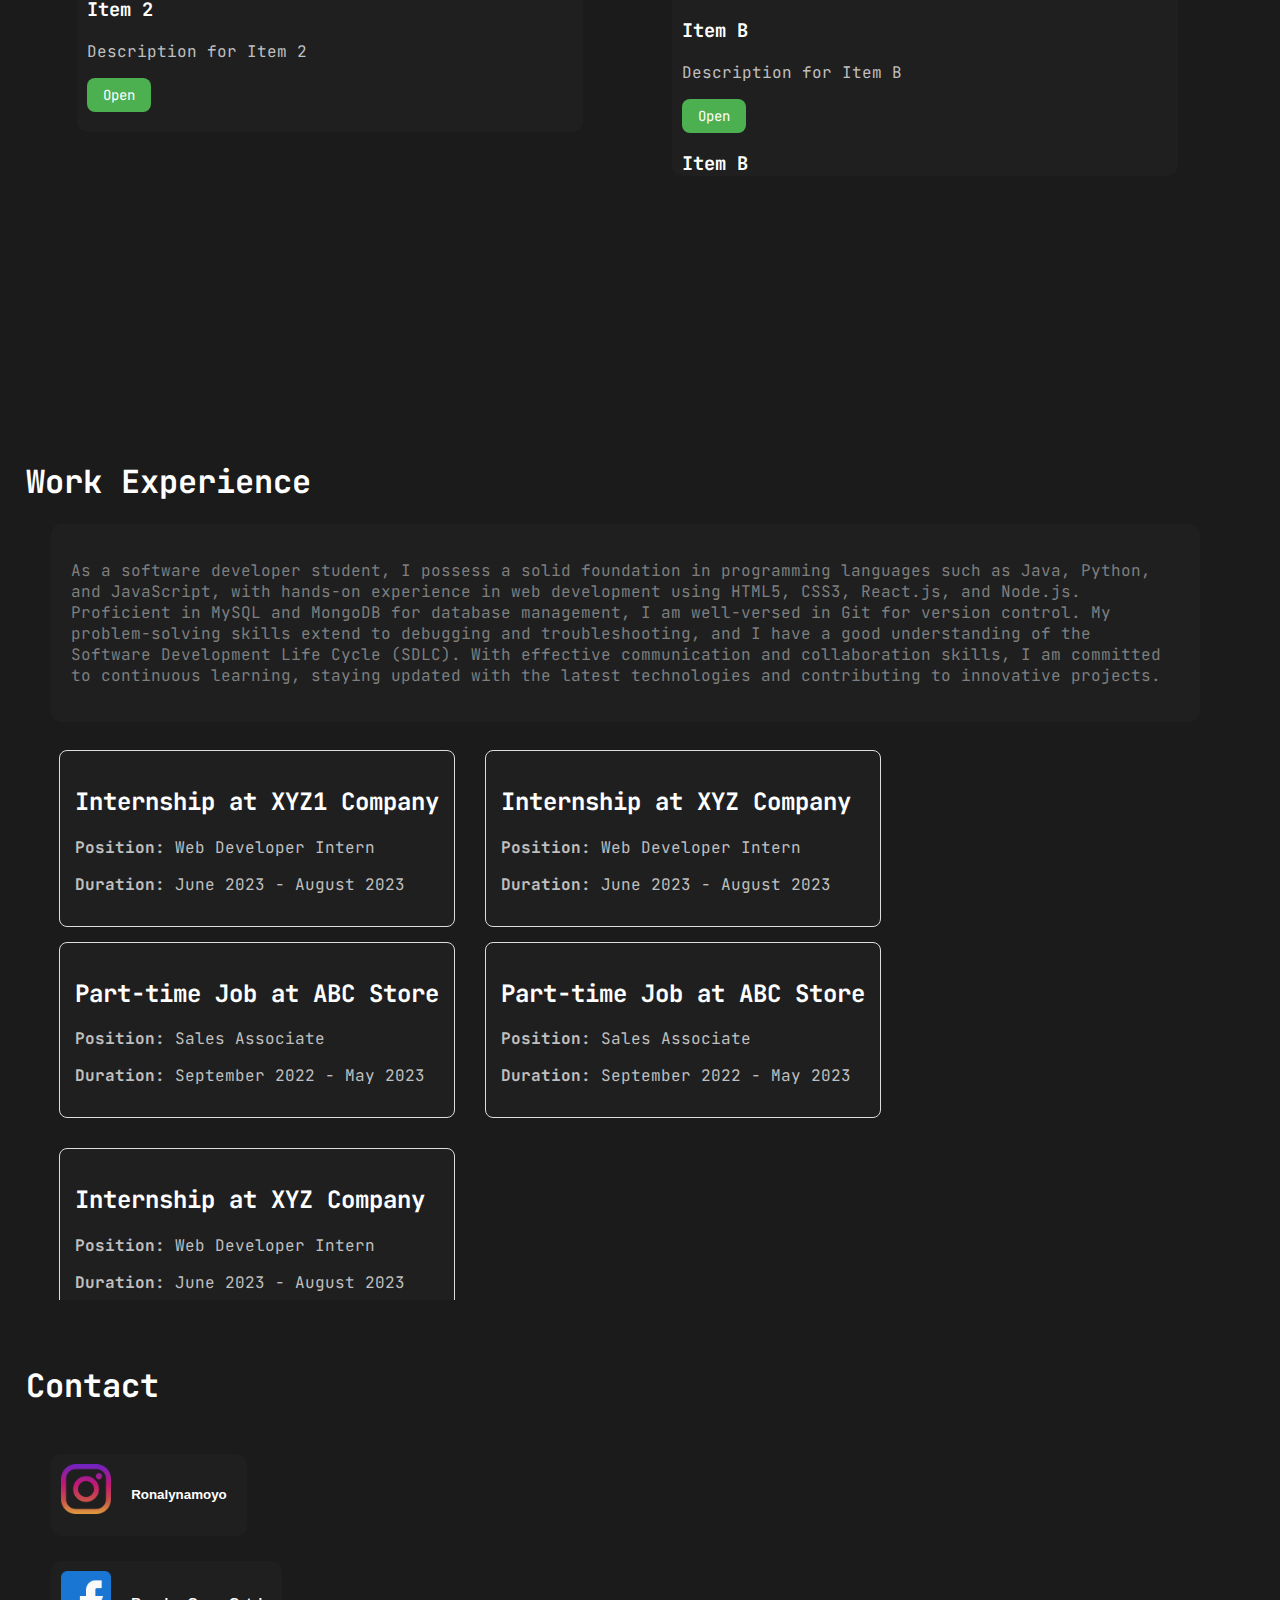
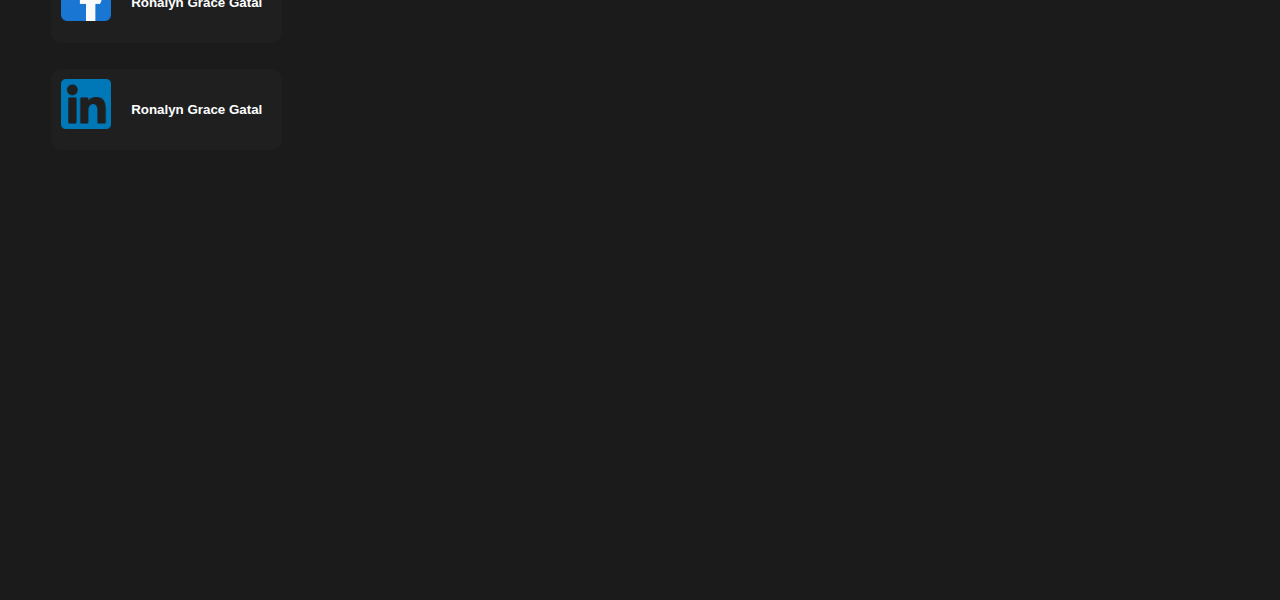
==== commit 52b6a81b: "Update" ====
--- a/index.html
+++ b/index.html
@@ -145,6 +145,8 @@
             /* background-color: #1B1B1B; */
             border-radius: 0;
             display: flex;
+            margin-left: 3px;
+            margin-right: 3px;
             margin-top: 5px;
             margin-bottom: 5px;
             padding: 10px;
@@ -382,8 +384,8 @@
 
 
     <div class = "menu">
-        <div class="menuitems" onclick="scrollToBlock(0)">Home</div>
-        <div class="menuitems" onclick="">Profile</div>
+        <div class="menuitems" style="background-color: #4CAF50; border-radius: 8px; " onclick="scrollToBlock(0)">Home</div>
+        <div class="menuitems" onclick="openLink('profile.html')">Profile</div>
         <div class="menuitems" onclick="">Resume</div>
 
     </div>
@@ -799,7 +801,7 @@
 
     function openLink(url) {
         
-        window.open(url, '_blank');
+        window.location.href = url;
     }
 </script>
 
